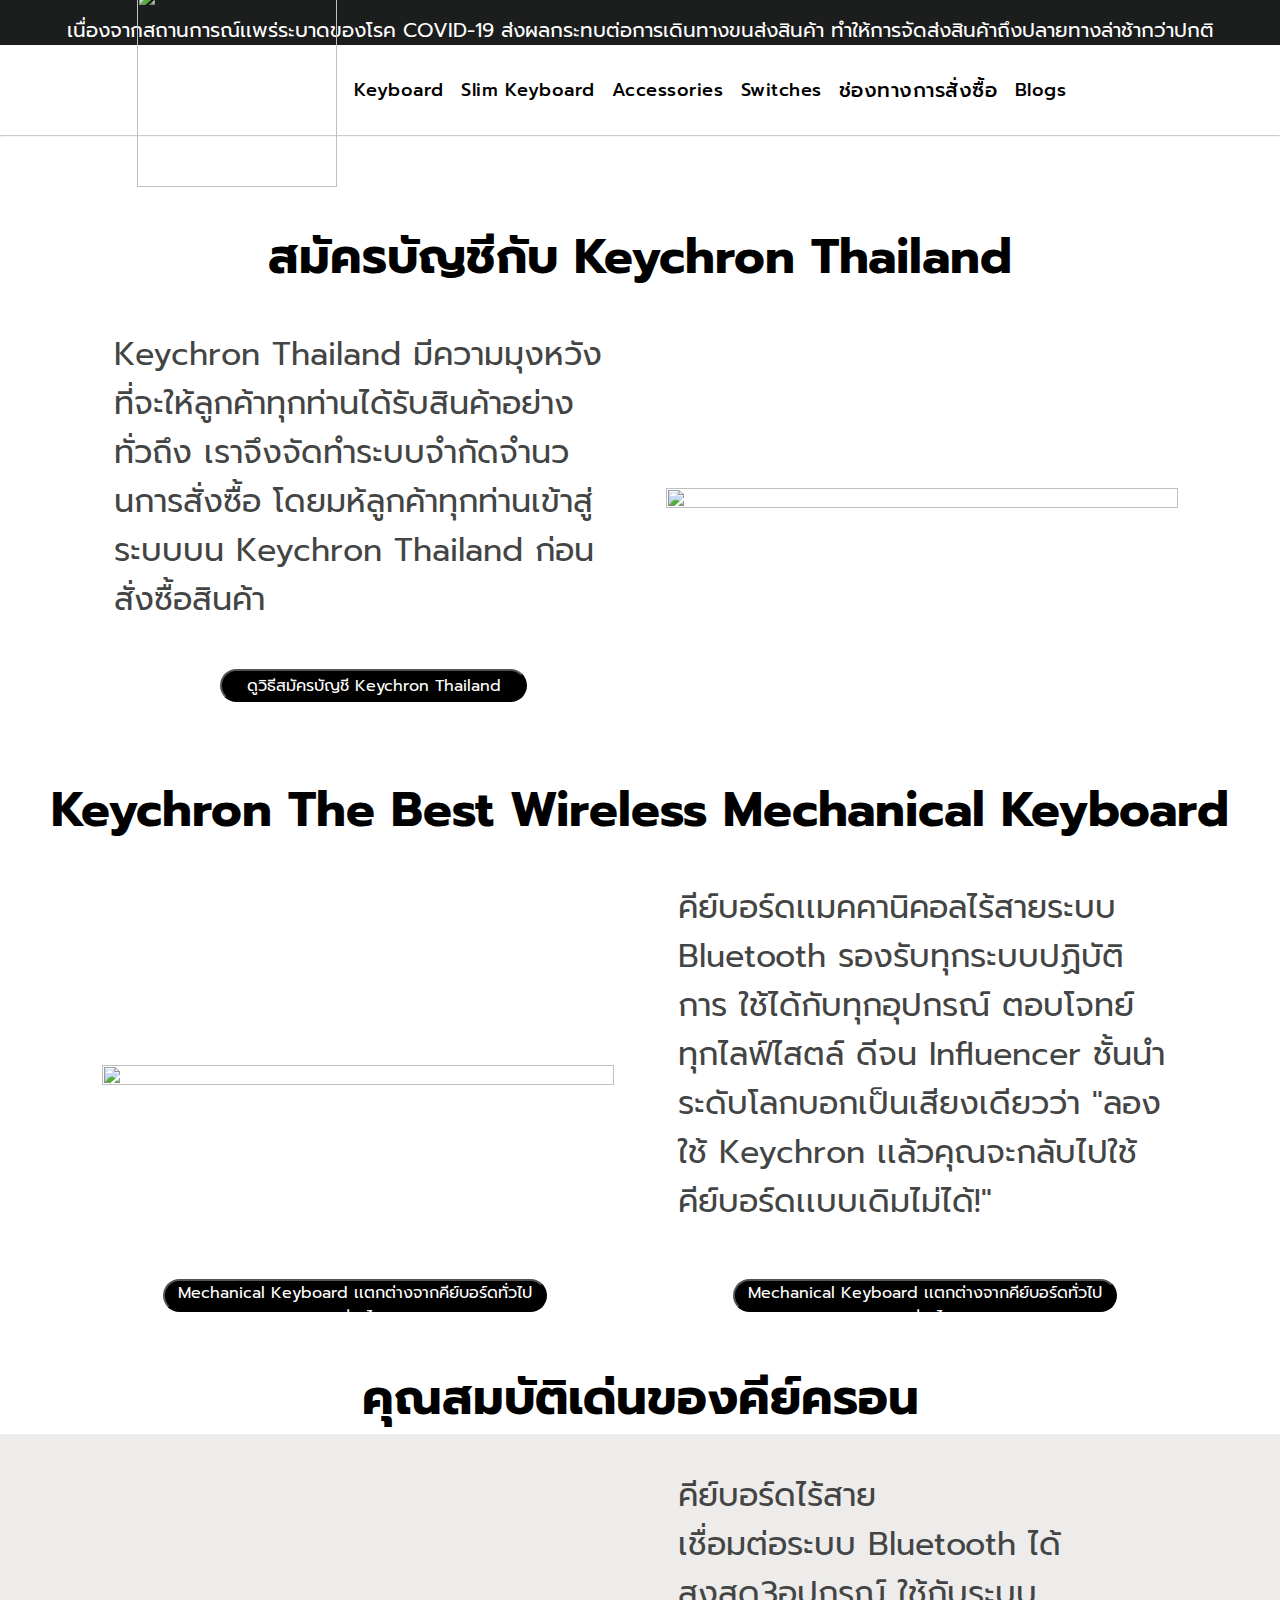
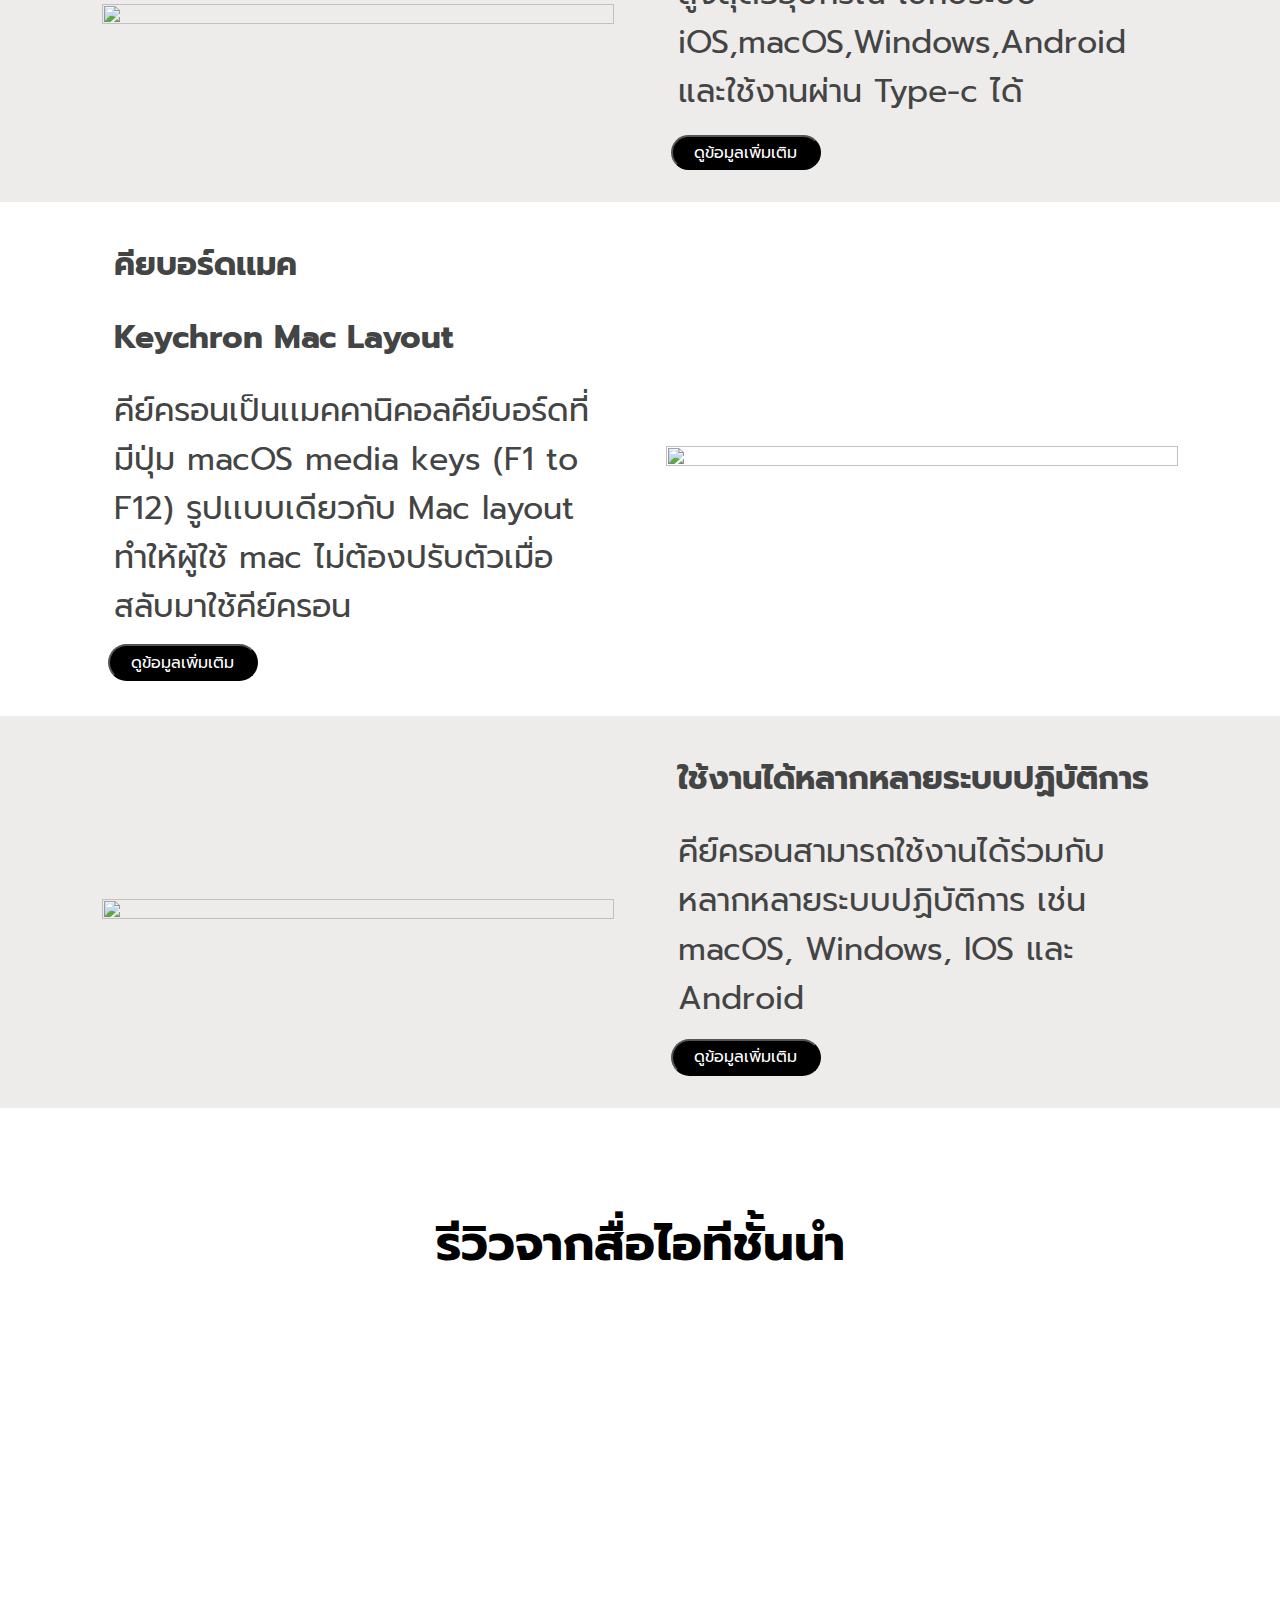
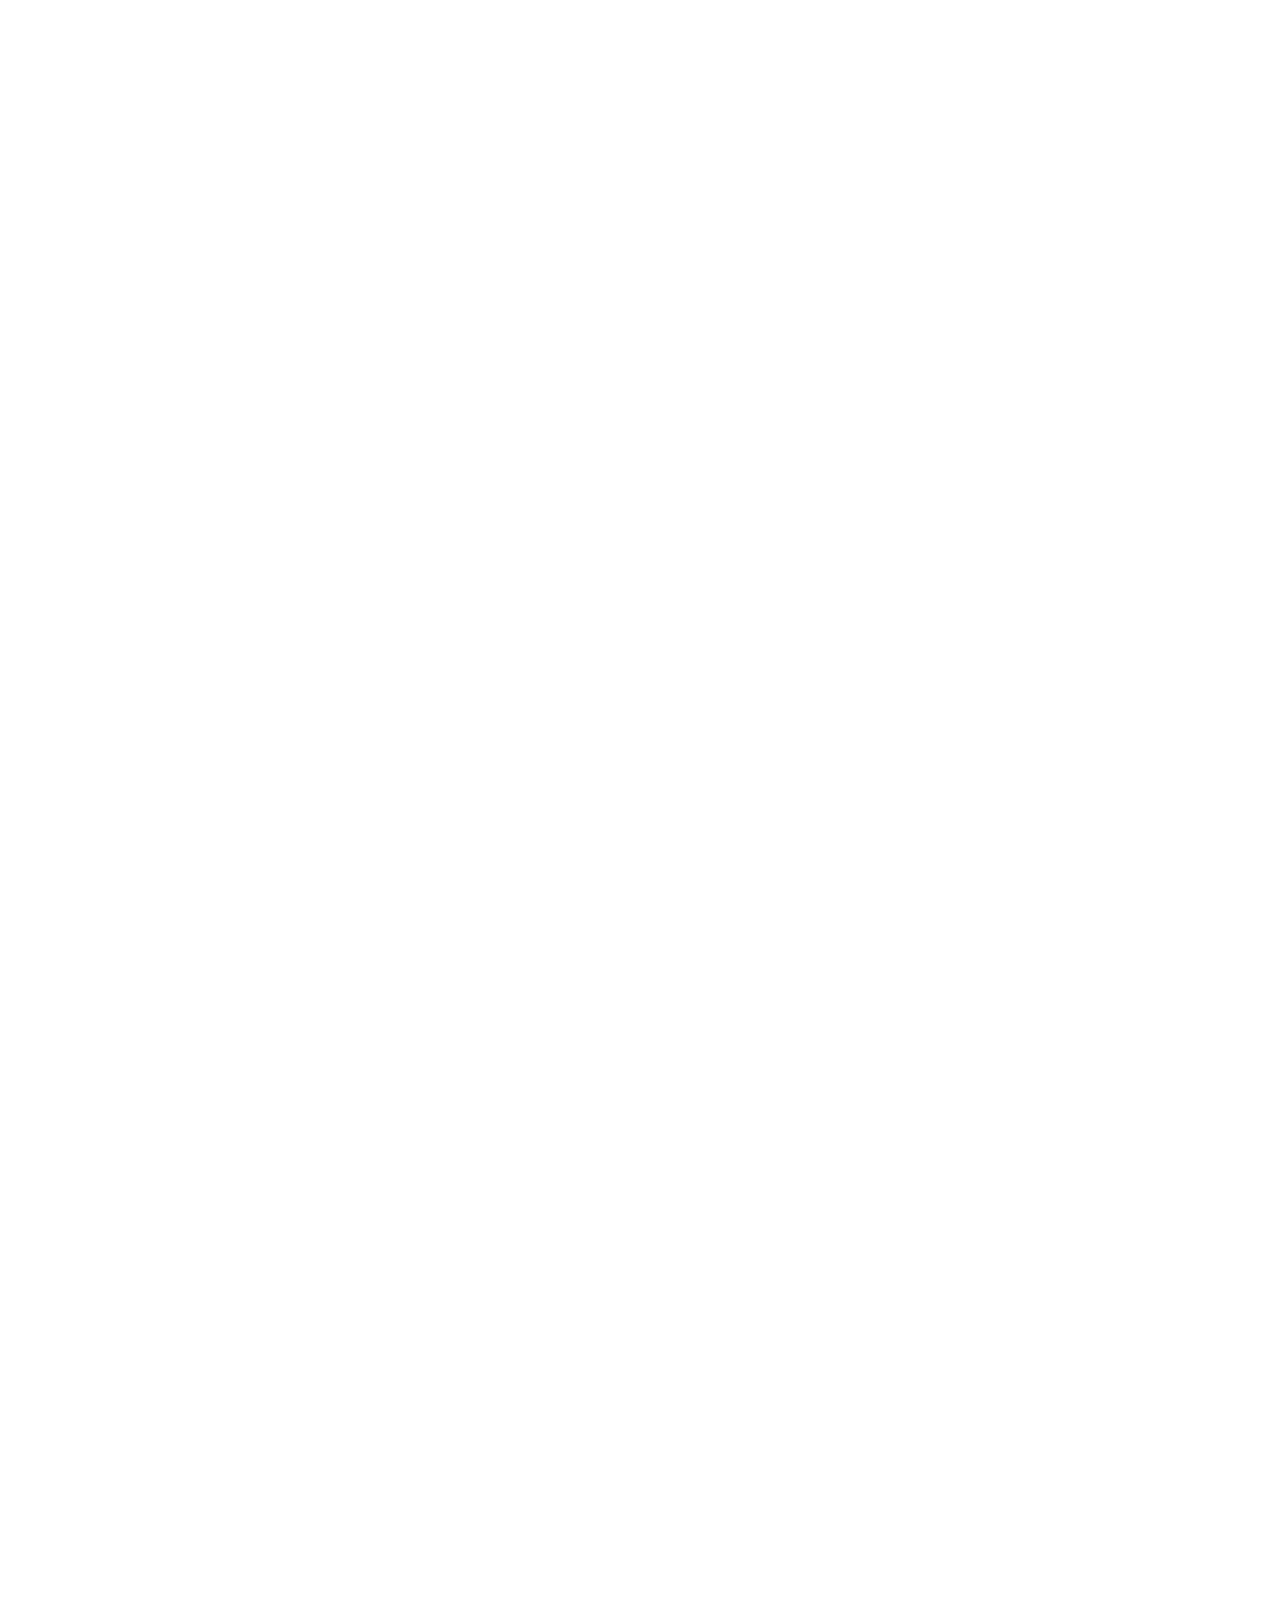
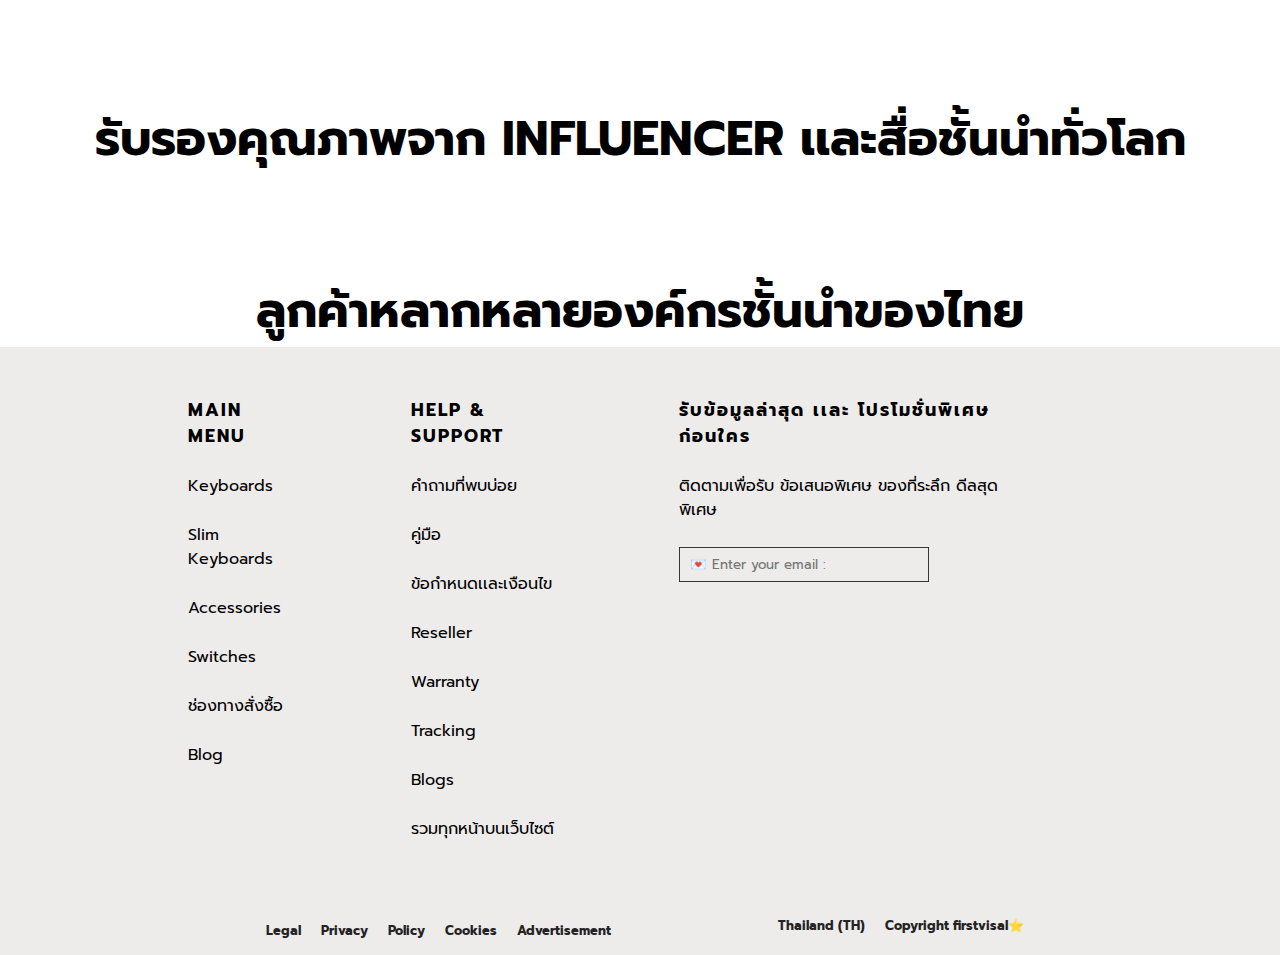
==== index.html @ d71995b8 "Update index.html" ====
<!DOCTYPE html>
<html lang="en">

<head>
    <meta charset="UTF-8">
    <meta http-equiv="X-UA-Compatible" content="IE=edge">
    <meta name="viewport" content="width=device-width, initial-scale=1.0">
    <link rel="stylesheet" href="style.css">
    <script src="https://kit.fontawesome.com/2cb51aab6c.js" crossorigin="anonymous"></script>
    <link rel="preconnect" href="https://fonts.googleapis.com">
    <link rel="preconnect" href="https://fonts.gstatic.com" crossorigin>
    <link href="https://fonts.googleapis.com/css2?family=Prompt&display=swap" rel="stylesheet">
    <script src="https://kit.fontawesome.com/2cb51aab6c.js" crossorigin="anonymous"></script>

    <!-- CSS only -->
    <link href="https://cdn.jsdelivr.net/npm/bootstrap@5.1.3/dist/css/bootstrap.min.css" rel="stylesheet" integrity="sha384-1BmE4kWBq78iYhFldvKuhfTAU6auU8tT94WrHftjDbrCEXSU1oBoqyl2QvZ6jIW3" crossorigin="anonymous">

    <!-- JavaScript Bundle with Popper -->
    <script src="https://cdn.jsdelivr.net/npm/bootstrap@5.1.3/dist/js/bootstrap.bundle.min.js" integrity="sha384-ka7Sk0Gln4gmtz2MlQnikT1wXgYsOg+OMhuP+IlRH9sENBO0LRn5q+8nbTov4+1p" crossorigin="anonymous"></script>
    <title>Keychron Final Project</title>
</head>

<body>
    <div class="covidTxt">
        <p>เนื่องจากสถานการณ์เเพร่ระบาดของโรค COVID-19 ส่งผลกระทบต่อการเดินทางขนส่งสินค้า ทําให้การจัดส่งสินค้าถึงปลายทางล่าช้ากว่าปกติ
        </p>
    </div>

    <div class="nav-container">
        <div class="logo">
            <img src="img/keychronlogo.png" alt="">
        </div>
        <div class="keyboards">
            <button>Keyboard <i class="fas fa-chevron-down"></i></button>
            <ul>
                <li><a href="k2.html">Keychron K2</a></li>
                <li><a href="#">Keychron K4</a></li>
                <li><a href="#">Keychron K2</a></li>
                <li><a href="#">Keychron K4</a></li>
            </ul>
        </div>
        <div class="slimKeyboards">
            <button>Slim Keyboard <i class="fas fa-chevron-down"></i></button>
            <ul>
                <li><a href="#">K1 (TKL/FULLSIZE)</a></li>
                <li><a href="#">K3 Version2 (75%)</a></li>
                <li><a href="#">[NEW]Keychorn K7</a></li>
            </ul>
        </div>
        <div class="accessories">
            <button>Accessories <i class="fas fa-chevron-down"></i></button>
            <ul>
                <li><a href="#">OEM Retro Keycap Set</a></li>
                <li><a href="#">XDA Retro Keycap Set</a></li>
                <li><a href="#">Carrying Case</a></li>
                <li><a href="#">Switch Puller</a></li>
            </ul>
        </div>
        <div class="switch">
            <button>Switches <i class="fas fa-chevron-down"></i></button>
            <ul>
                <li><a href="#">Gatheron Switch Set</a></li>
                <li><a href="#">LPF Optical Switch</a></li>
                <li><a href="#">Keychron K2</a></li>
            </ul>
        </div>
        <button class="buy"><a href="buy.html">ช่องทางการสั่งซื้อ</a></button>
        <div class="blog">
            <button>Blogs <i class="fas fa-chevron-down"></i></button>
            <ul>
                <li><a href="">Promotion & News</a></li>
                <li><a href="">Article</a></li>
                <li><a href="">FAQ</a></li>
            </ul>
        </div>
        <div class="icons">
            <a href="login.html"><i class="far fa-user" href="login.html"></i></a>
            <a href="#"><i class="fas fa-search"></i></a>
            <a href="#"><i class="fas fa-shopping-cart"></i></a>
        </div>
    </div>


    <div class="kan">
        <hr>
    </div>


    <div class="imageSilder-container">
        <figure>
            <img src="img/q11.jpg" alt="">
            <img src="img/newoldd.jpg" alt="">
            <img src="img/revieww.jpg" alt="">
            <img src="img/newolddd.jpg" alt="">
            <img src="img/wirelesss.jpg" alt="">
        </figure>
    </div>
    <div class="content-container">
        <h1 style="text-align: center; margin-top: 50px;" class="regis">สมัครบัญชีกับ Keychron Thailand</h1>
        <div class="firstRow">
            <div class="one">
                <p>Keychron Thailand มีความมุงหวังที่จะให้ลูกค้าทุกท่านได้รับสินค้าอย่างทั่วถึง เราจึงจัดทําระบบจํากัดจํานวนการสั่งซื้อ โดยมห้ลูกค้าทุกท่านเข้าสู่ระบบบน Keychron Thailand ก่อนสั่งซื้อสินค้า
                </p>
                <br><br>
                <button><a href="">ดูวิธีสมัครบัญชี Keychron Thailand</a></button>
            </div>
            <div class="two">
                <img src="img/regis.png" alt="">
            </div>
        </div>
        <h1 style="text-align: center; margin-top: 5%;" class="regis">Keychron The Best Wireless Mechanical Keyboard
        </h1>
        <div class="firstRow">
            <div class="three">
                <img src="img/r1.png" alt="">
                <!-- <button class="buttonX"><a href="">Mechanical Keyboard เเตกต่างจากคีย์บอร์ดทั่วไปอย่างไร</a></button> -->
            </div>
            <button class="buttonX1"><a href="">Mechanical Keyboard เเตกต่างจากคีย์บอร์ดทั่วไปอย่างไร</a></button>
            <div class="four">
                <p>คีย์บอร์ดเเมคคานิคอลไร้สายระบบ Bluetooth รองรับทุกระบบปฏิบัติการ ใช้ได้กับทุกอุปกรณ์ ตอบโจทย์ทุกไลฟ์ไสตล์ ดีจน Influencer ชั้นนําระดับโลกบอกเป็นเสียงเดียวว่า "ลองใช้ Keychron เเล้วคุณจะกลับไปใช้คีย์บอร์ดเเบบเดิมไม่ได้!"
                </p>
                <br><br>
                <!-- <button  class="buttonX"><a href="">รีวิคีย์บอร์ด Keychron: คีย์ครอนละรุ่นต่างกันอย่างไร</a></button> -->
            </div>
            <button class="buttonX2"><a href="">Mechanical Keyboard เเตกต่างจากคีย์บอร์ดทั่วไปอย่างไร</a></button>
        </div>
        <h1 style="text-align: center; margin-top: 50px;" class="regis">คุณสมบัติเด่นของคีย์ครอน</h1>
        <div class="firstRow" id="gray1">
            <div class="three">
                <img src="img/keychronGIF.gif" alt="">
            </div>
            <div class="four">
                <p>คีย์บอร์ดไร้สาย<br>เชื่อมต่อระบบ Bluetooth ได้สูงสุด3อุปกรณ์ ใช้กับระบบ iOS,macOS,Windows,Android และใช้งานผ่าน Type-c ได้
                </p>
                <br><br>
                <button style="bottom:2%;width: 150px;left: 1%;height: 11%;"><a href="">ดูข้อมูลเพิ่มเติม</a></button>
            </div>
        </div>
        <div class="firstRow">
            <div class="one">
                <b>
                    <p>คียบอร์ดเเมค</p>
                </b>
                <b>
                    <p>Keychron Mac Layout</p>
                </b>
                <p>คีย์ครอนเป็นเเมคคานิคอลคีย์บอร์ดที่มีปุ่ม macOS media keys (F1 to F12) รูปเเบบเดียวกับ Mac layout ทําให้ผู้ใช้ mac ไม่ต้องปรับตัวเมื่อสลับมาใช้คีย์ครอน</p>
                <br><br>
                <button style="bottom:2%;width: 150px;left: 1%;height: 8%;"><a href="">ดูข้อมูลเพิ่มเติม</a></button>
            </div>
            <div class="two">
                <img src="img/macLayout.png" alt="">
            </div>
        </div>
        <div class="firstRow" id="gray1">
            <div class="three">
                <img src="img/os.png" alt="">
            </div>
            <div class="four">
                <b>
                    <p>ใช้งานได้หลากหลายระบบปฏิบัติการ</p>
                </b>
                <p>คีย์ครอนสามารถใช้งานได้ร่วมกับหลากหลายระบบปฏิบัติการ เช่น macOS, Windows, IOS และ Android</p>
                <br><br>
                <button style="bottom:2%;width: 150px;left: 1%;height: 11%;"><a href="">ดูข้อมูลเพิ่มเติม</a></button>
            </div>
        </div>
        <h1 style="text-align: center; margin-top: 100px;" class="regis">รีวิวจากสื่อไอทีชั้นนํา</h1>
        <div class="youtube-embeded">
            <iframe width="65%" height="591" src="https://www.youtube.com/embed/ggLjn7B-LcQ" title="YouTube video player" frameborder="0" allow="accelerometer; autoplay; clipboard-write; encrypted-media; gyroscope; picture-in-picture" allowfullscreen></iframe>
            <iframe width="65%" height="591" src="https://www.youtube.com/embed/UoWn5YI0dqk" title="YouTube video player" frameborder="0" allow="accelerometer; autoplay; clipboard-write; encrypted-media; gyroscope; picture-in-picture" allowfullscreen></iframe>
            <iframe width="65%" height="591" src="https://www.youtube.com/embed/U_ftRVLFnSs" title="YouTube video player" frameborder="0" allow="accelerometer; autoplay; clipboard-write; encrypted-media; gyroscope; picture-in-picture" allowfullscreen></iframe>
        </div>
        <h1 style="text-align: center; margin-top: 100px;" class="regis">รับรองคุณภาพจาก INFLUENCER เเละสื่อชั้นนําทั่วโลก
        </h1>
        <div class="influencer">
            <img src="img/influencer.png" alt="">
        </div>
        <h1 style="text-align: center; margin-top: 100px;" class="regis">ลูกค้าหลากหลายองค์กรชั้นนําของไทย</h1>
        <div class="influencer">
            <img src="img/org.png" alt="">
        </div>
    </div>

    <footer id="footer">
        <div class="footer-content">
            <!-- <img src="/img/logo.png" alt="" class="logo"> -->
            <ul class="footer-menu">
                <p class="txt-footer">MAIN MENU</p>
                <li class="footer-menu-item">Keyboards</li>
                <li class="footer-menu-item">Slim Keyboards</li>
                <li class="footer-menu-item">Accessories</li>
                <li class="footer-menu-item">Switches</li>
                <li class="footer-menu-item">ช่องทางสั่งซื้อ</li>
                <li class="footer-menu-item">Blog</li>
            </ul>
            <ul class="footer-menu">
                <p class="txt-footer">HELP & SUPPORT</p>
                <li class="footer-menu-item">คําถามที่พบบ่อย</li>
                <li class="footer-menu-item">คู่มือ</li>
                <li class="footer-menu-item">ข้อกําหนดเเละเงือนไข</li>
                <li class="footer-menu-item">Reseller</li>
                <li class="footer-menu-item">Warranty</li>
                <li class="footer-menu-item">Tracking</li>
                <li class="footer-menu-item">Blogs</li>
                <li class="footer-menu-item">รวมทุกหน้าบนเว็บไซต์</li>
            </ul>
            <ul class="footer-menu">
                <p class="txt-footer">รับข้อมูลล่าสุด เเละ โปรโมชั่นพิเศษก่อนใคร</p>
                <li class="footer-menu-item">ติดตามเพื่อรับ ข้อเสนอพิเศษ ของที่ระลึก ดีลสุดพิเศษ</li>
                <input type="email" placeholder="💌 Enter your email : " class="input-email">
            </ul>

            <div class="socials">
                <i class="fab fa-instagram"></i>
                <i class="fab fa-twitter"></i>
                <i class="fab fa-facebook"></i>
            </div>
        </div>

        <div class="footer-info">
            <ul class="footer-info-items">
                <li class="footer-info-item">Legal</li>
                <li class="footer-info-item">Privacy</li>
                <li class="footer-info-item">Policy</li>
                <li class="footer-info-item">Cookies</li>
                <li class="footer-info-item">Advertisement</li>

            </ul>
            <div class="rights">
                <div class="country">
                    <li>Thailand (TH)</li>
                    <li>Copyright firstvisal⭐</li>
                </div>
            </div>
    </footer>
</body>

</html>
---- style.css ----
* {
    box-sizing: border-box;
    margin: 0;
    padding: 0;
    font-family: 'Prompt', sans-serif;
}

html:focus-within {
    scroll-behavior: smooth;
}

body {
    position: relative;
}


/* top */

.covidTxt {
    height: 5vh;
    display: flex;
    justify-content: center;
    align-items: center;
    background-color: rgb(28, 29, 29);
}

.covidTxt p {
    color: #fff;
    font-size: 20px;
    margin-top: 15px;
}


/* top end here */


/* nav start here */

.nav-container {
    z-index: 1;
    position: relative;
    background-color: #fff;
    width: 80%;
    height: 10vh;
    display: flex;
    justify-content: space-around;
    align-items: center;
    margin: auto;
}

.keyboards ul,
.slimKeyboards ul,
.accessories ul,
.switch ul,
.blog ul {
    position: absolute;
    background-color: #fff;
    margin-top: 20px;
    padding: 0;
    width: 200px;
    height: 200px;
    z-index: 2;
    display: flex;
    justify-content: space-around;
    align-items: center;
    flex-direction: column;
    list-style: none;
    opacity: 0;
    pointer-events: none;
    transform: translateY(-20px);
    transition: all 0.5s ease;
}

.keyboards li,
.slimKeyboards li,
.accessories li,
.switch li,
.blog li {
    background-color: #fff;
    width: 100%;
    height: 100%;
    display: flex;
    justify-content: center;
    align-items: center;
}

.keyboards li:hover,
.slimKeyboards li:hover,
.accessories li:hover,
.switch li:hover,
.blog li:hover {
    background-color: rgb(228, 228, 228);
    opacity: 1;
    pointer-events: all;
}

.keyboards a,
.slimKeyboards a,
.accessories a,
.switch a,
.blog a {
    color: black;
    text-decoration: none;
    z-index: 100;
}

.keyboards,
.slimKeyboards,
.accessories,
.switch,
.blog {
    position: relative;
}

.nav-container button {
    background: none;
    border: none;
    color: #000;
    text-decoration: none;
    font-size: 18px;
    cursor: pointer;
    font-weight: 500;
    letter-spacing: 0.5px;
}

.nav-container button:hover {
    color: rgb(100, 99, 99);
    border-bottom: 0.05px solid rgb(90, 90, 90);
    transform: scale(1.1);
}

.keyboards button:focus+ul,
.slimKeyboards button:hover+ul,
.accessories button:hover+ul,
.switch button:hover+ul,
.blog button:hover+ul {
    opacity: 1;
    pointer-events: all;
    transform: translateY(0px);
}

.icons a {
    padding: 10px;
    font-size: 25px;
    cursor: pointer;
    color: rgb(28, 29, 29);
}

.icons i:hover {
    transform: scale(1.25);
    color: rgb(54, 54, 54);
}

.icons a:hover {
    transform: scale(1.25);
    color: rgb(54, 54, 54);
}

.logo img {
    width: 200px;
    height: 200px;
}

.logo img:hover {
    transform: scale(1.1);
}

.buy a {
    text-decoration: none;
    font-size: 20px;
    color: #000;
    z-index: 1000;
}

.buy a:hover {
    color: rgb(100, 99, 99);
}


/* nav end here */

.kan {
    width: 100%;
    height: 35.5px;
    position: relative;
}

.kan hr {
    opacity: 0.5;
}


/* image silder start here */

.imageSilder-container {
    position: relative;
    margin: 0;
    padding: 0;
    width: 100%;
    height: 100%;
    background-color: red;
    cursor: pointer;
    overflow: hidden;
}

.imageSilder-container figure {
    position: relative;
    width: 500%;
    margin: 0;
    left: 0;
    animation: 15s ease slider infinite;
}

@keyframes slider {
    0% {
        left: 0;
    }
    10% {
        left: 0;
    }
    30% {
        left: -100%;
    }
    35% {
        left: -100%;
    }
    50% {
        left: -200%;
    }
    55% {
        left: -200%;
    }
    70% {
        left: -300%;
    }
    75% {
        left: -300%;
    }
    90% {
        left: -400%;
    }
    95% {
        left: -400%;
    }
}

.imageSilder-container figure img {
    width: 20%;
    height: 100;
    float: left;
}


/* image silder end here */


/* content start here */

.content-container {
    position: relative;
    width: 100%;
    /* height: 200vh; */
}

.firstRow {
    width: 100%;
    height: 25%;
    position: relative;
    top: 2.5%;
    display: flex;
    justify-content: center;
    align-items: center;
    /* border: 2px solid red; */
}

.one,
.two,
.three,
.four {
    width: 40%;
    height: 90%;
    position: relative;
    margin: 2%;
    padding: 0;
    /* border: 2px solid black; */
}



.one p,
.four p {
    font-size: 2em;
    padding: 12px;
    color: rgb(67, 68, 68)
}

.one button,
.four button {
    width: 60%;
    height: 9%;
    border-radius: 30px;
    font-size: 100%;
    position: absolute;
    left: 23%;
    bottom: -5%;
    background-color: #000;
    cursor: pointer;
    opacity: 1;
}

.three button {
    width: 60%;
    height: 12%;
    border-radius: 30px;
    font-size: 100%;
    position: absolute;
    left: 23%;
    bottom: -5%;
    background-color: #000;
    cursor: pointer;
    opacity: 1;
}

.buttonX1 {
    width: 30%;
    height: 7%;
    border-radius: 30px;
    font-size: 100%;
    position: absolute;
    left: 12.75%;
    bottom: 0;
    background-color: #000;
    cursor: pointer;
    opacity: 1;
}

.buttonX2 {
    width: 30%;
    height: 7%;
    border-radius: 30px;
    font-size: 100%;
    position: absolute;
    left: 57.25%;
    bottom: 0;
    background-color: #000;
    cursor: pointer;
    opacity: 1;
}

.buttonX1 a, .buttonX2 a {
    color: #fff;
    text-decoration: none;
}
.buttonX1 a:hover, .buttonX2 a:hover {
    color: #fff;
}
.one a,
.four a,
.three a {
    color: #fff;
    text-decoration: none;
}

.one a:hover,
.four a:hover,
.three a:hover {
    color: #fff;
    text-decoration: none;
}

.regis {
    font-size: 3em;
}

.two img {
    width: 100%;
    height: 100%;
}

.three img {
    width: 100%;
    height: 100%;
    /* border: 2px solid black */
}

#gray1 {
    background-color: rgb(238, 235, 235);
    margin: 0;
}

.youtube-embeded {
    width: 100%;
    /* height: 300vh; */
    /* background-color: red; */
    display: flex;
    align-items: center;
    flex-direction: column;
}

.youtube-embeded iframe {
    margin: 25px;
}

.influencer {
    display: flex;
    justify-content: center;
}


/* content end here */




#footer {
    background-color: rgb(238, 235, 235);
    color: #000;
    position: relative;
}

#footer .footer-content {
    display: flex;
    width: 80%;
    margin: auto;
    padding: 50px 0;
    justify-content: space-between;
}

#footer .footer-content .footer-menu {
    margin: 0 60px;
    list-style: none;
    justify-content: center;
}

#footer .footer-content .footer-menu .footer-menu-item {
    margin: 25px 0;
    cursor: pointer;
    transition: all 300ms ease;
}

#footer .footer-content .footer-menu .footer-menu-item:hover {
    color: rgb(71, 71, 71);
}

#footer .footer-content .footer-menu .txt-footer {
    font-weight: bold;
    text-transform: uppercase;
    color: #000;
    font-size: 1.1em;
    letter-spacing: 2px;
}

.input-email {
    width: 250px;
    height: 35px;
    border: 0.5px solid rgb(54, 54, 54);
    background-color: rgb(238, 235, 235);
    padding: 10px;
}


/* footer-social */

.socials {
    display: flex;
    /* width: 300px; */
}

.socials i {
    margin: 0 15px;
    font-size: 1.55em;
    cursor: pointer;
    transition: all 300ms ease;
}

.socials i:hover {
    color: rgb(71, 71, 71);
    transform: scale(1.05);
}


/* footer-info*/

.footer-info {
    display: flex;
    justify-content: space-between;
    align-items: flex-end;
    width: 60%;
    margin: auto;
    font-weight: bold;
    color: rgb(36, 35, 35);
    font-size: 0.8em;
}

.footer-info .footer-info-items {
    display: flex;
    list-style: none;
    margin-bottom: 15px;
}

.footer-info .footer-info-items .footer-info-item {
    margin: 0 10px;
    cursor: pointer;
    transition: all 300ms ease;
}

.footer-info .footer-info-items .footer-info-item:hover {
    color: rgb(102, 101, 101);
}


/* .footer-info .rights{
    
} */

.footer-info .rights .country {
    display: flex;
    justify-content: flex-end;
    margin-bottom: 10px;
    align-items: center;
    margin-bottom: 20px;
}

.footer-info .rights .country li {
    list-style: none;
    margin-left: 20px;
}

.footer-info .rights .country li:hover {
    cursor: pointer;
}

.footer-info .rights .country .thailand-flag {
    height: 20px;
    width: auto;
    display: inline-block;
    margin-left: 10px;
}


/* footer end here */
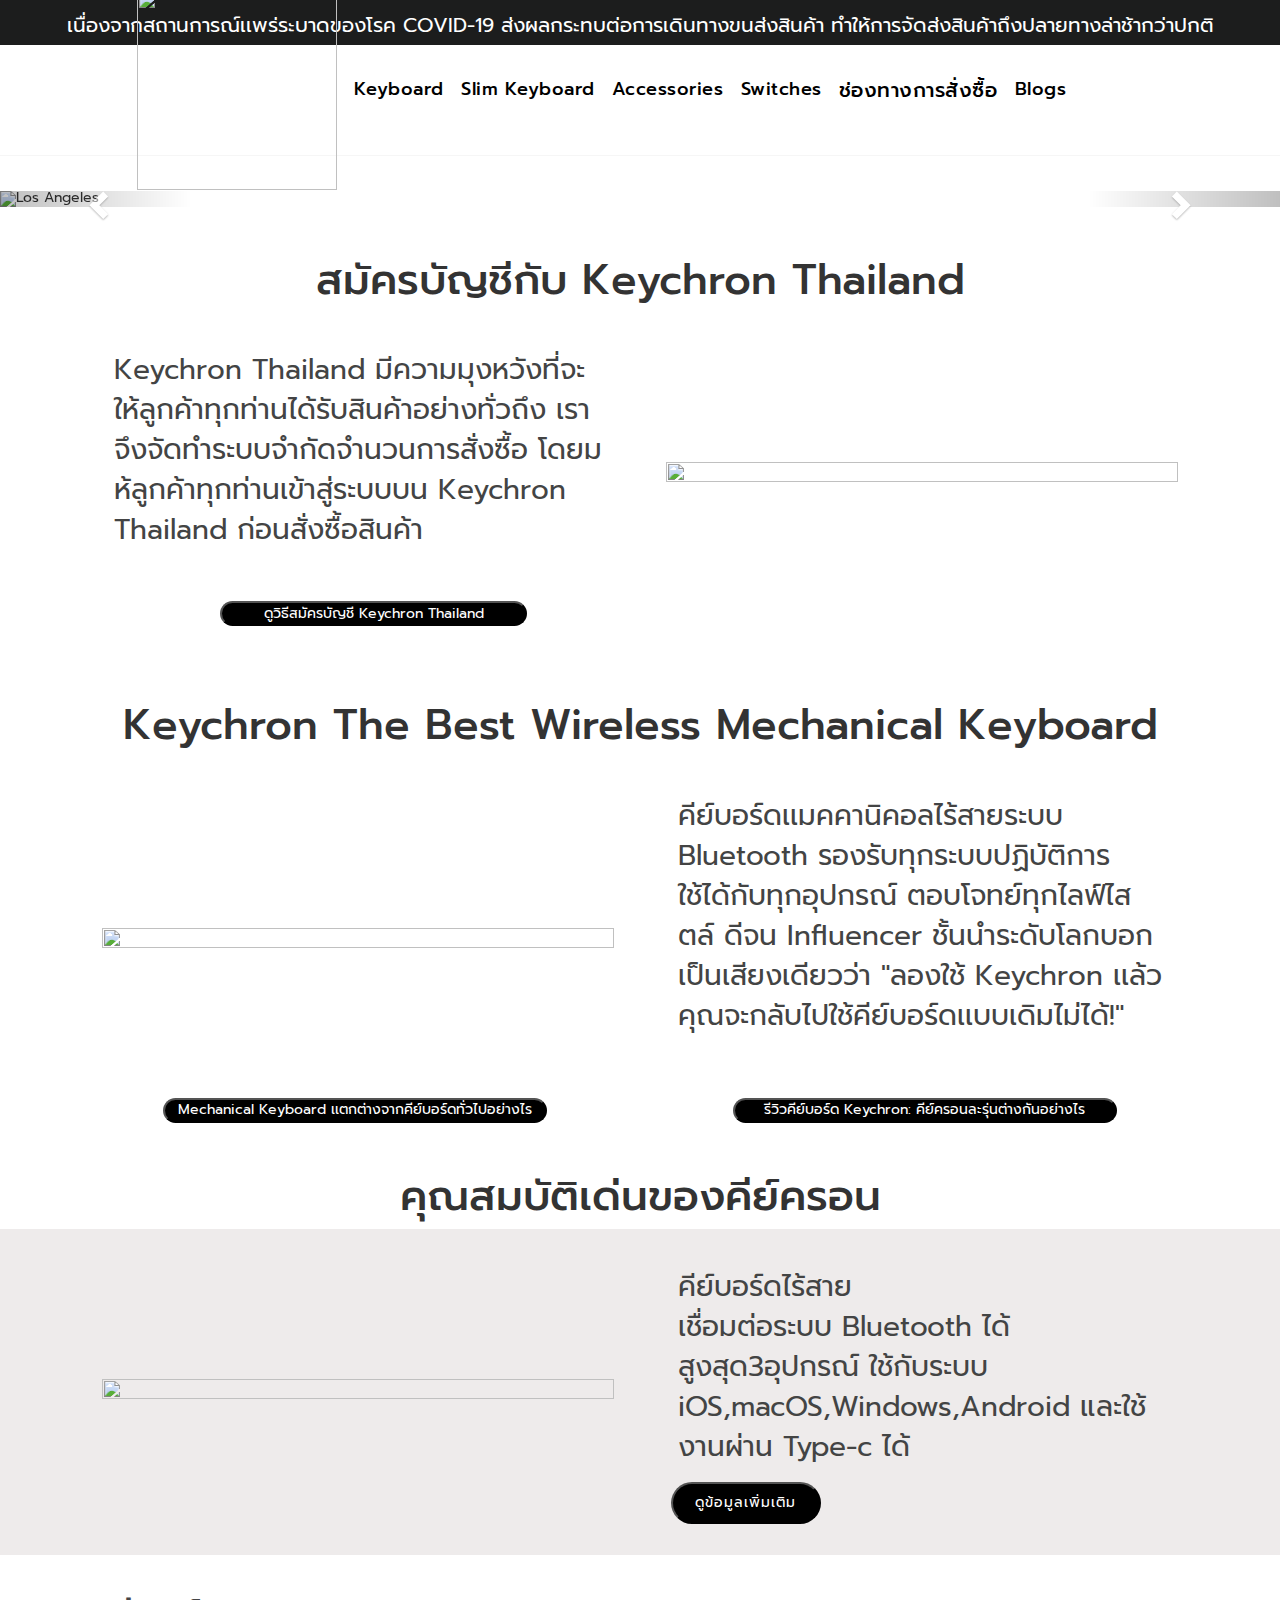
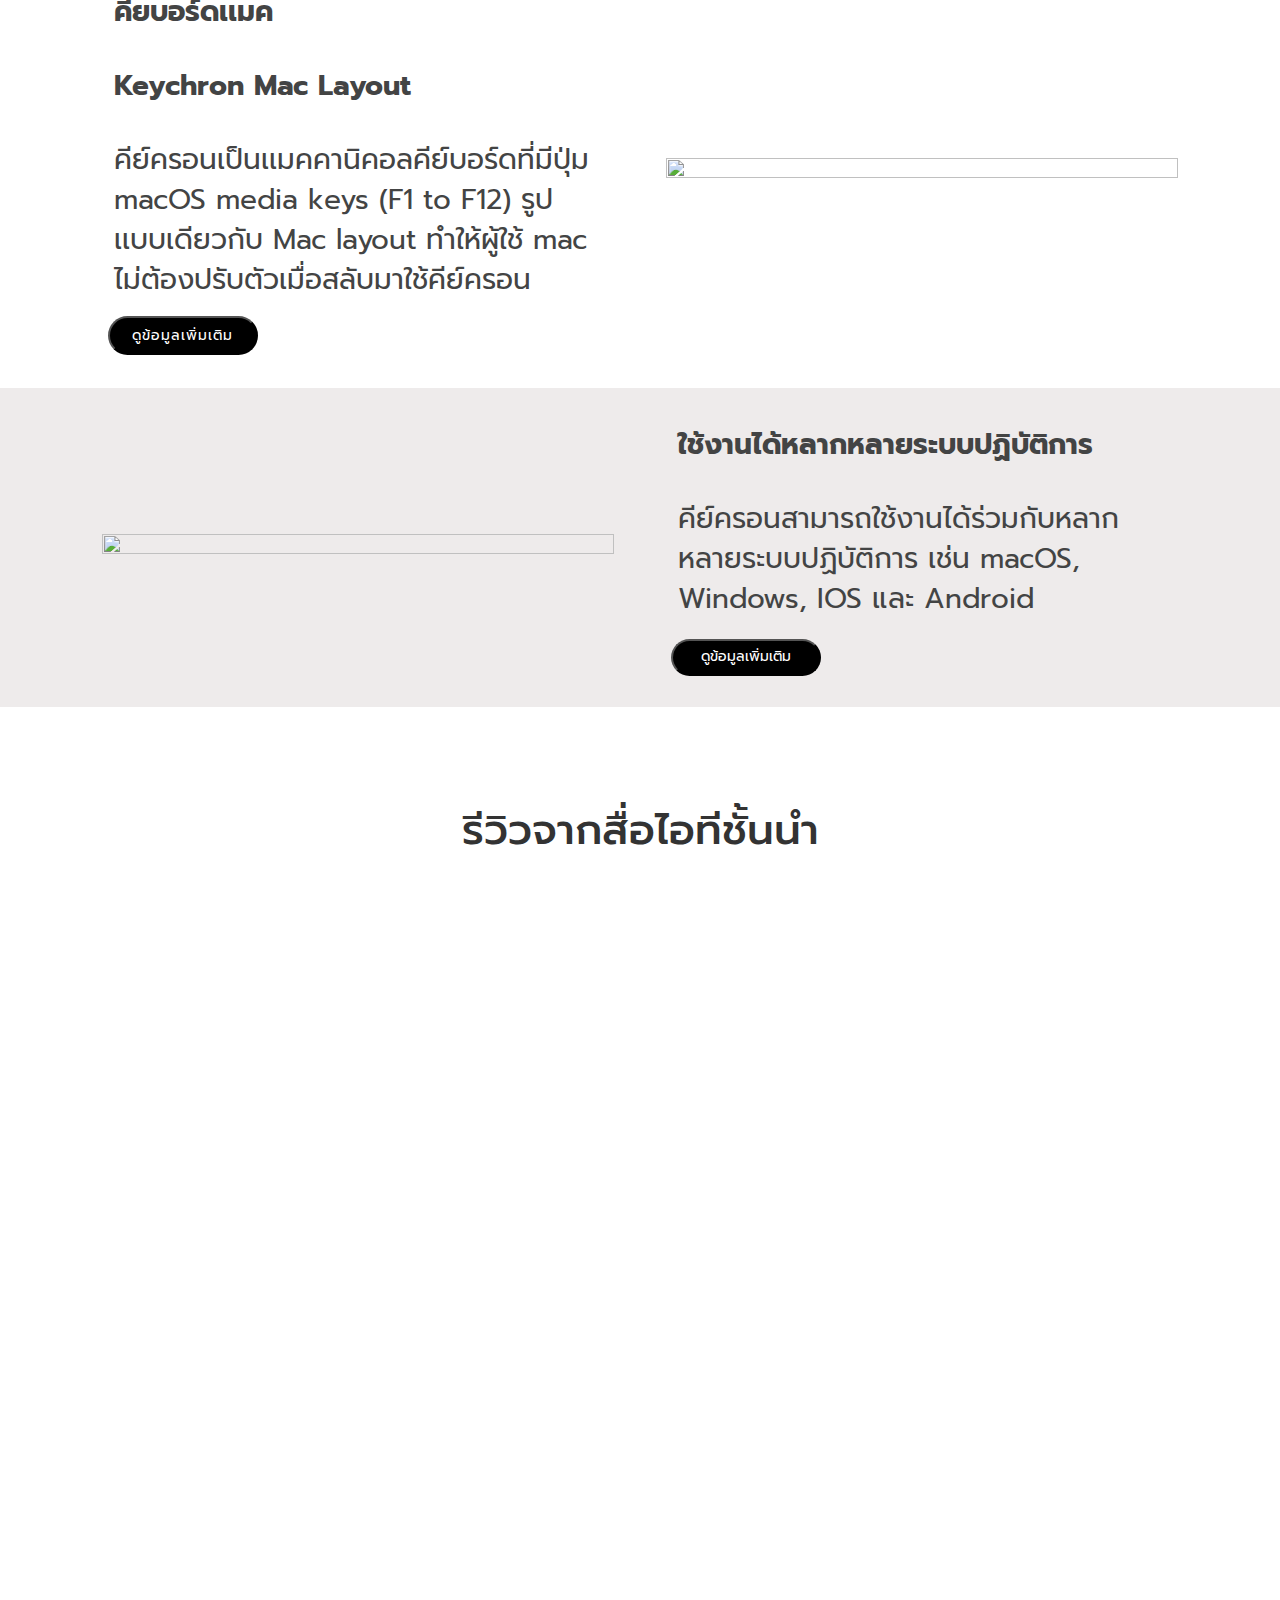
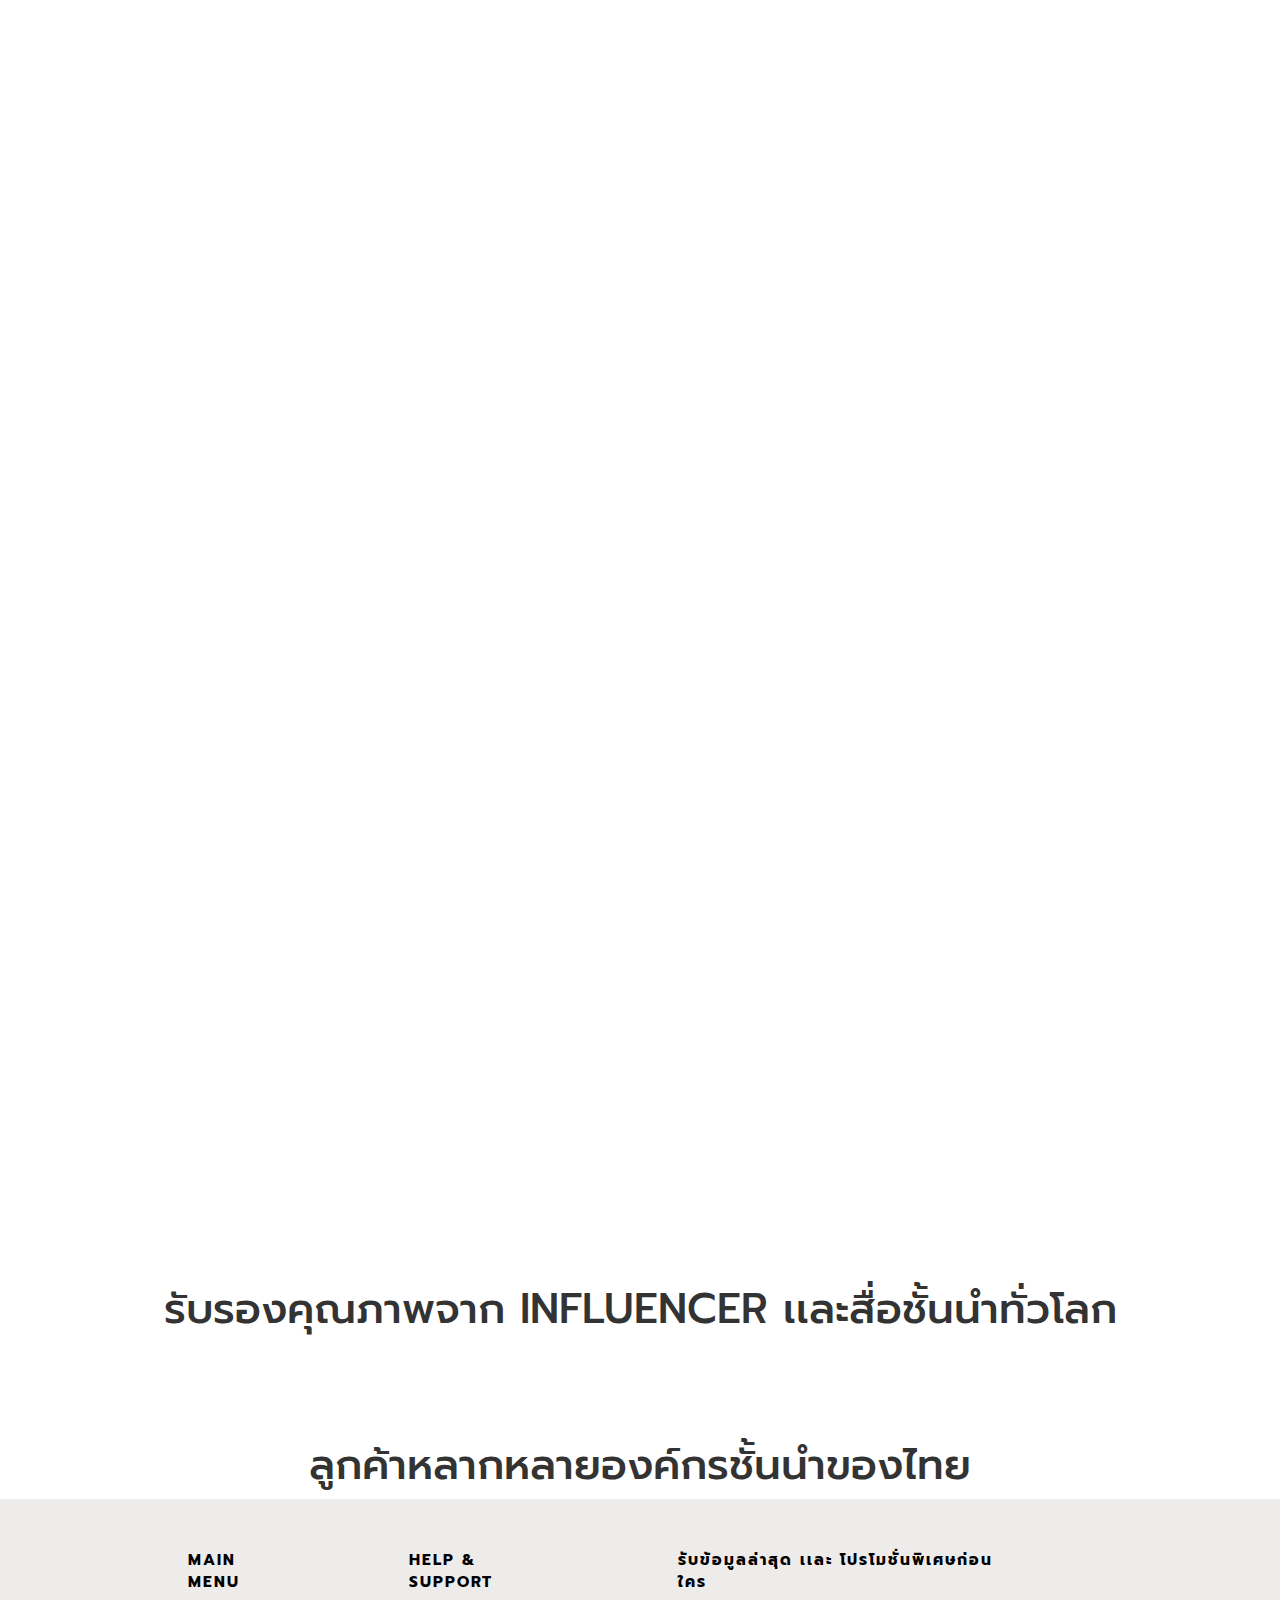
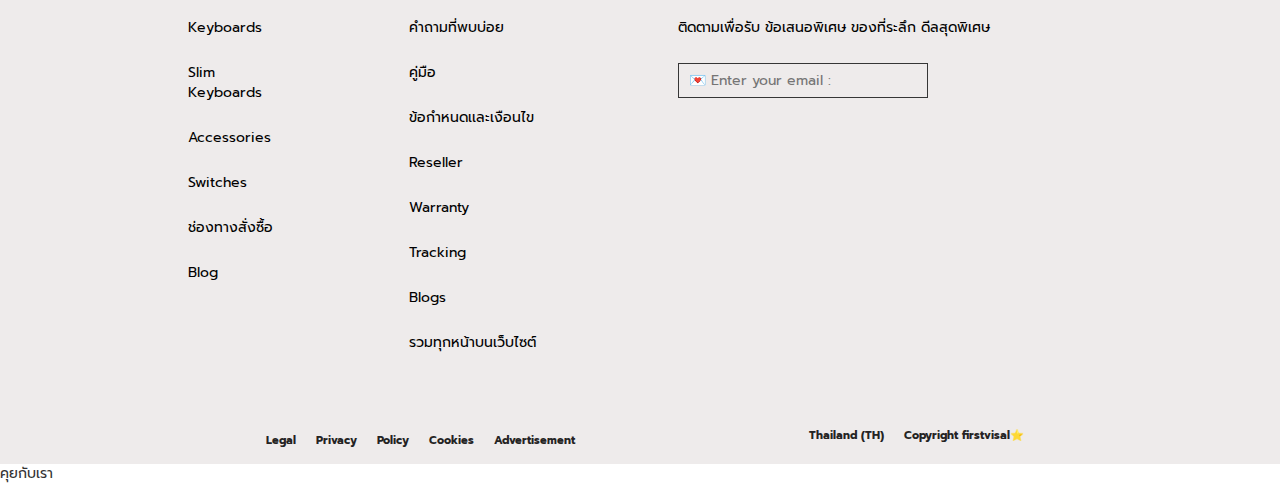
==== commit 6caf8c96: "Update index.html" ====
--- a/index.html
+++ b/index.html
@@ -2,7 +2,7 @@
 <html lang="en">
 
 <head>
-    <meta charset="UTF-8">
+     <meta charset="UTF-8">
     <meta http-equiv="X-UA-Compatible" content="IE=edge">
     <meta name="viewport" content="width=device-width, initial-scale=1.0">
     <link rel="stylesheet" href="style.css">
@@ -12,11 +12,9 @@
     <link href="https://fonts.googleapis.com/css2?family=Prompt&display=swap" rel="stylesheet">
     <script src="https://kit.fontawesome.com/2cb51aab6c.js" crossorigin="anonymous"></script>
 
-    <!-- CSS only -->
-    <link href="https://cdn.jsdelivr.net/npm/bootstrap@5.1.3/dist/css/bootstrap.min.css" rel="stylesheet" integrity="sha384-1BmE4kWBq78iYhFldvKuhfTAU6auU8tT94WrHftjDbrCEXSU1oBoqyl2QvZ6jIW3" crossorigin="anonymous">
-
-    <!-- JavaScript Bundle with Popper -->
-    <script src="https://cdn.jsdelivr.net/npm/bootstrap@5.1.3/dist/js/bootstrap.bundle.min.js" integrity="sha384-ka7Sk0Gln4gmtz2MlQnikT1wXgYsOg+OMhuP+IlRH9sENBO0LRn5q+8nbTov4+1p" crossorigin="anonymous"></script>
+    <link rel="stylesheet" href="https://maxcdn.bootstrapcdn.com/bootstrap/3.4.1/css/bootstrap.min.css">
+    <script src="https://ajax.googleapis.com/ajax/libs/jquery/3.5.1/jquery.min.js"></script>
+    <script src="https://maxcdn.bootstrapcdn.com/bootstrap/3.4.1/js/bootstrap.min.js"></script>
     <title>Keychron Final Project</title>
 </head>
 
@@ -25,7 +23,6 @@
         <p>เนื่องจากสถานการณ์เเพร่ระบาดของโรค COVID-19 ส่งผลกระทบต่อการเดินทางขนส่งสินค้า ทําให้การจัดส่งสินค้าถึงปลายทางล่าช้ากว่าปกติ
         </p>
     </div>
-
     <div class="nav-container">
         <div class="logo">
             <img src="img/keychronlogo.png" alt="">
@@ -64,7 +61,7 @@
                 <li><a href="#">Keychron K2</a></li>
             </ul>
         </div>
-        <button class="buy"><a href="buy.html">ช่องทางการสั่งซื้อ</a></button>
+        <button class="buy"><a href="buy.html" style="text-decoration: none;">ช่องทางการสั่งซื้อ</a></button>
         <div class="blog">
             <button>Blogs <i class="fas fa-chevron-down"></i></button>
             <ul>
@@ -86,15 +83,51 @@
     </div>
 
 
-    <div class="imageSilder-container">
-        <figure>
-            <img src="img/q11.jpg" alt="">
-            <img src="img/newoldd.jpg" alt="">
-            <img src="img/revieww.jpg" alt="">
-            <img src="img/newolddd.jpg" alt="">
-            <img src="img/wirelesss.jpg" alt="">
-        </figure>
-    </div>
+    <!-- image slider carousel bootstrap -->
+    <div id="myCarousel" class="carousel slide" data-ride="carousel">
+        <!-- Indicators -->
+        <ol class="carousel-indicators">
+            <li data-target="#myCarousel" data-slide-to="0" class="active"></li>
+            <li data-target="#myCarousel" data-slide-to="1"></li>
+            <li data-target="#myCarousel" data-slide-to="2"></li>
+            <li data-target="#myCarousel" data-slide-to="3"></li>
+            <li data-target="#myCarousel" data-slide-to="4"></li>
+        </ol>
+
+        <!-- Wrapper for slides -->
+        <div class="carousel-inner">
+            <div class="item active">
+                <img src="img/q11.jpg" alt="Los Angeles" style="width:100%;">
+            </div>
+
+            <div class="item">
+                <img src="img/newoldd.jpg" alt="Chicago" style="width:100%;">
+            </div>
+
+            <div class="item">
+                <img src="img/revieww.jpg" alt="New york" style="width:100%;">
+            </div>
+
+            <div class="item">
+                <img src="img/newolddd.jpg" alt="Chicagoo" style="width:100%;">
+            </div>
+
+            <div class="item">
+                <img src="img/wirelesss.jpg" alt="New york" style="width:100%;">
+            </div>
+        </div>
+
+        <!-- Left and right controls -->
+        <a class="left carousel-control" href="#myCarousel" data-slide="prev">
+            <span class="glyphicon glyphicon-chevron-left"></span>
+            <span class="sr-only">Previous</span>
+        </a>
+        <a class="right carousel-control" href="#myCarousel" data-slide="next">
+            <span class="glyphicon glyphicon-chevron-right"></span>
+            <span class="sr-only">Next</span>
+        </a>
+    </div>
+    
     <div class="content-container">
         <h1 style="text-align: center; margin-top: 50px;" class="regis">สมัครบัญชีกับ Keychron Thailand</h1>
         <div class="firstRow">
@@ -122,7 +155,7 @@
                 <br><br>
                 <!-- <button  class="buttonX"><a href="">รีวิคีย์บอร์ด Keychron: คีย์ครอนละรุ่นต่างกันอย่างไร</a></button> -->
             </div>
-            <button class="buttonX2"><a href="">Mechanical Keyboard เเตกต่างจากคีย์บอร์ดทั่วไปอย่างไร</a></button>
+            <button class="buttonX2"><a href="">รีวิวคีย์บอร์ด Keychron: คีย์ครอนละรุ่นต่างกันอย่างไร</a></button>
         </div>
         <h1 style="text-align: center; margin-top: 50px;" class="regis">คุณสมบัติเด่นของคีย์ครอน</h1>
         <div class="firstRow" id="gray1">
@@ -133,7 +166,7 @@
                 <p>คีย์บอร์ดไร้สาย<br>เชื่อมต่อระบบ Bluetooth ได้สูงสุด3อุปกรณ์ ใช้กับระบบ iOS,macOS,Windows,Android และใช้งานผ่าน Type-c ได้
                 </p>
                 <br><br>
-                <button style="bottom:2%;width: 150px;left: 1%;height: 11%;"><a href="">ดูข้อมูลเพิ่มเติม</a></button>
+                <button style="bottom:2%;width: 150px;left: 1%;height: 15%; letter-spacing: 1px;"><a href="">ดูข้อมูลเพิ่มเติม</a></button>
             </div>
         </div>
         <div class="firstRow">
@@ -146,7 +179,7 @@
                 </b>
                 <p>คีย์ครอนเป็นเเมคคานิคอลคีย์บอร์ดที่มีปุ่ม macOS media keys (F1 to F12) รูปเเบบเดียวกับ Mac layout ทําให้ผู้ใช้ mac ไม่ต้องปรับตัวเมื่อสลับมาใช้คีย์ครอน</p>
                 <br><br>
-                <button style="bottom:2%;width: 150px;left: 1%;height: 8%;"><a href="">ดูข้อมูลเพิ่มเติม</a></button>
+                <button style="bottom:2%;width: 150px;left: 1%;height: 10%; letter-spacing: 1px;"><a href="">ดูข้อมูลเพิ่มเติม</a></button>
             </div>
             <div class="two">
                 <img src="img/macLayout.png" alt="">
@@ -162,7 +195,7 @@
                 </b>
                 <p>คีย์ครอนสามารถใช้งานได้ร่วมกับหลากหลายระบบปฏิบัติการ เช่น macOS, Windows, IOS และ Android</p>
                 <br><br>
-                <button style="bottom:2%;width: 150px;left: 1%;height: 11%;"><a href="">ดูข้อมูลเพิ่มเติม</a></button>
+                <button style="bottom:2%;width: 150px;left: 1%;height: 14%;"><a href="">ดูข้อมูลเพิ่มเติม</a></button>
             </div>
         </div>
         <h1 style="text-align: center; margin-top: 100px;" class="regis">รีวิวจากสื่อไอทีชั้นนํา</h1>
@@ -234,6 +267,17 @@
                 </div>
             </div>
     </footer>
+
+    <div class="contactContainer">
+        <div class="insideContainer">
+            <div class="wrapp">
+                <p class="chatWithUs">คุยกับเรา</p>
+            </div>
+            <div class="wrappp">
+                <a href="https://www.facebook.com/first.fiesta99/"><i class="fab fa-facebook-messenger"></i></a>
+            </div>
+        </div>
+    </div>
 </body>
 
 </html>
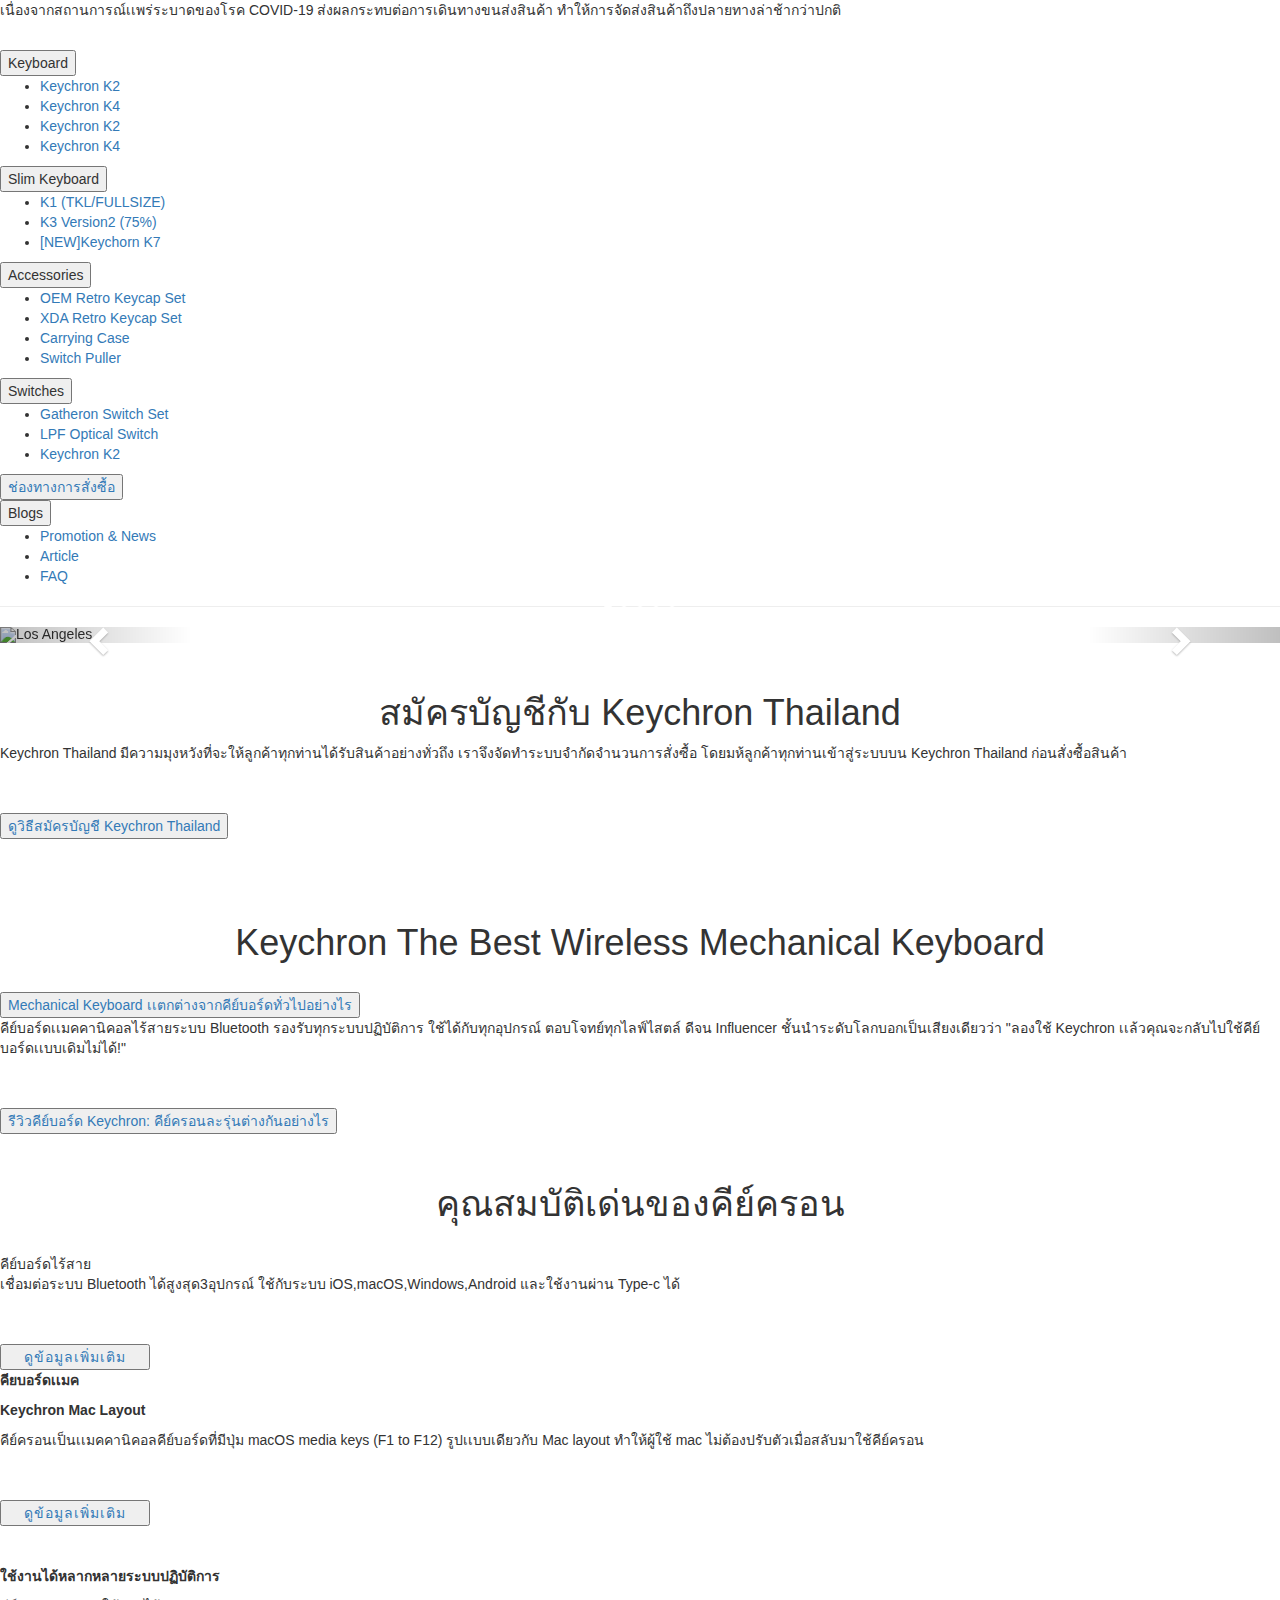
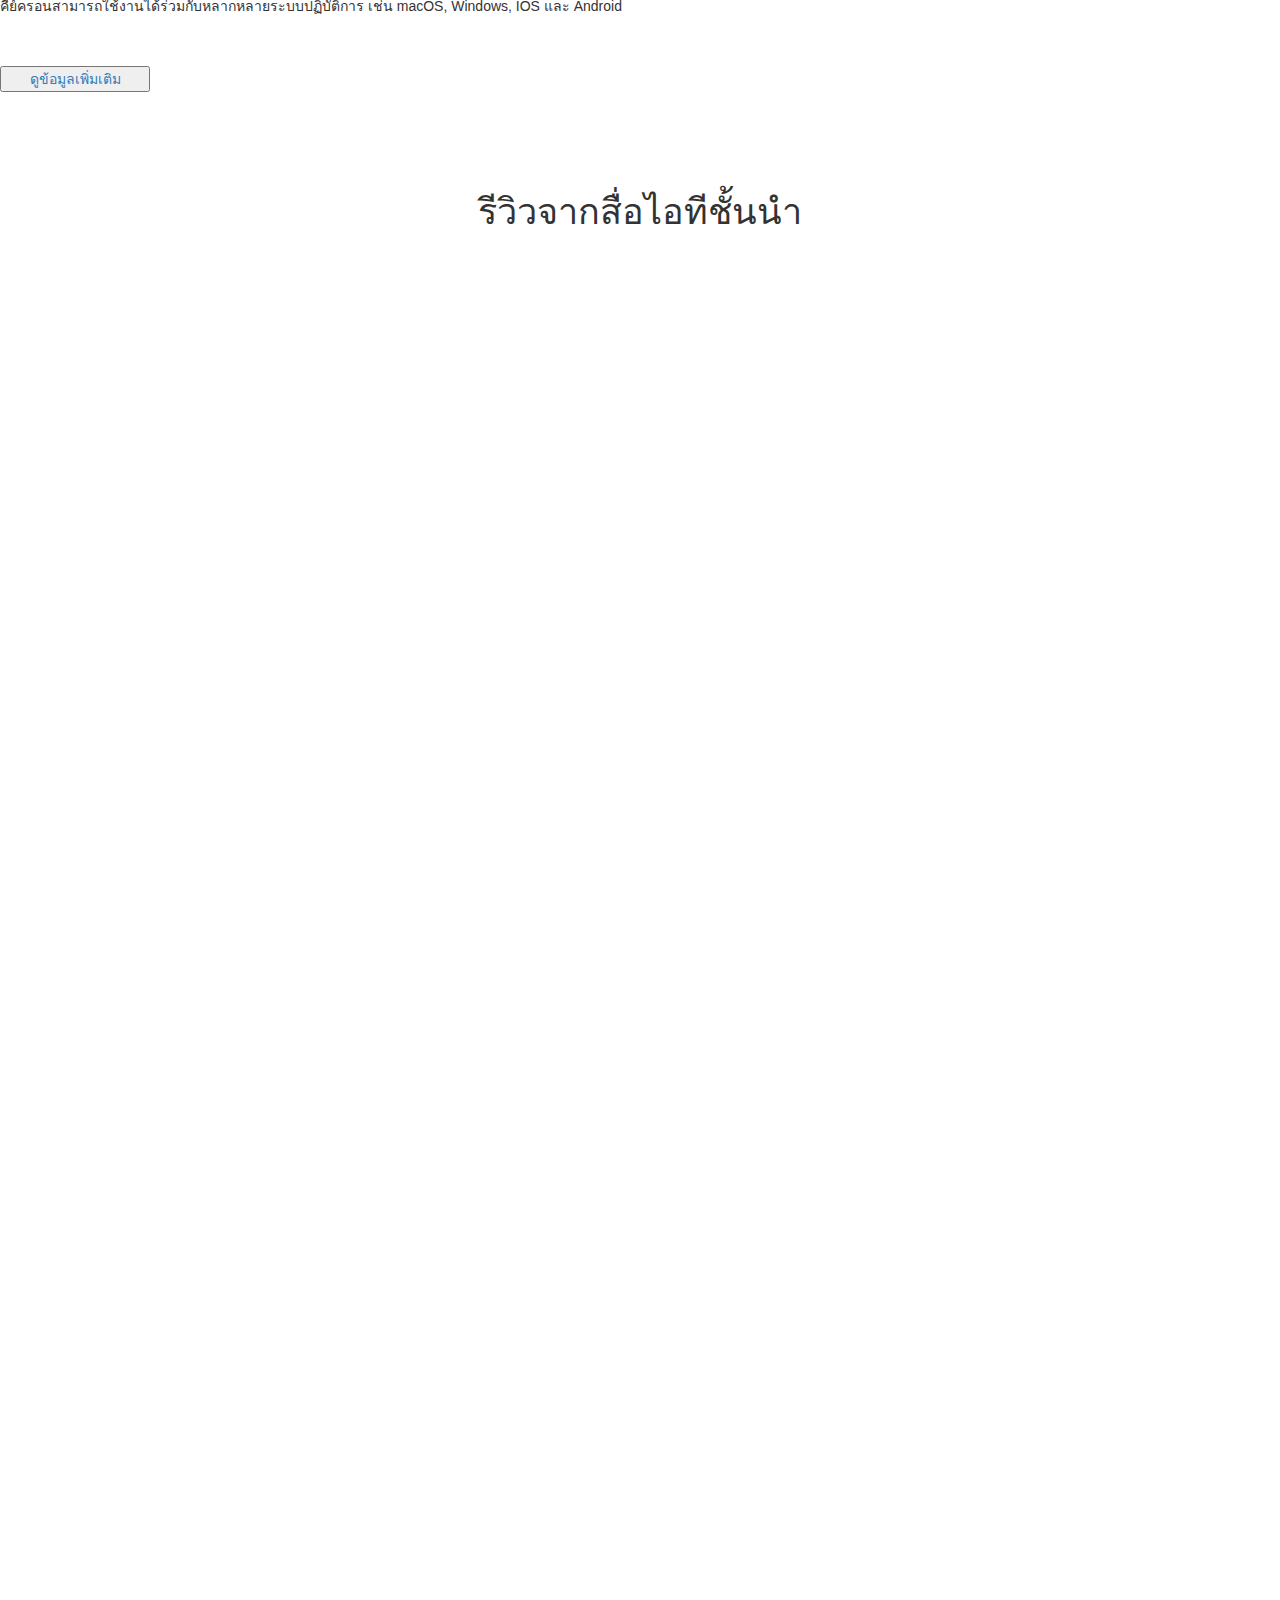
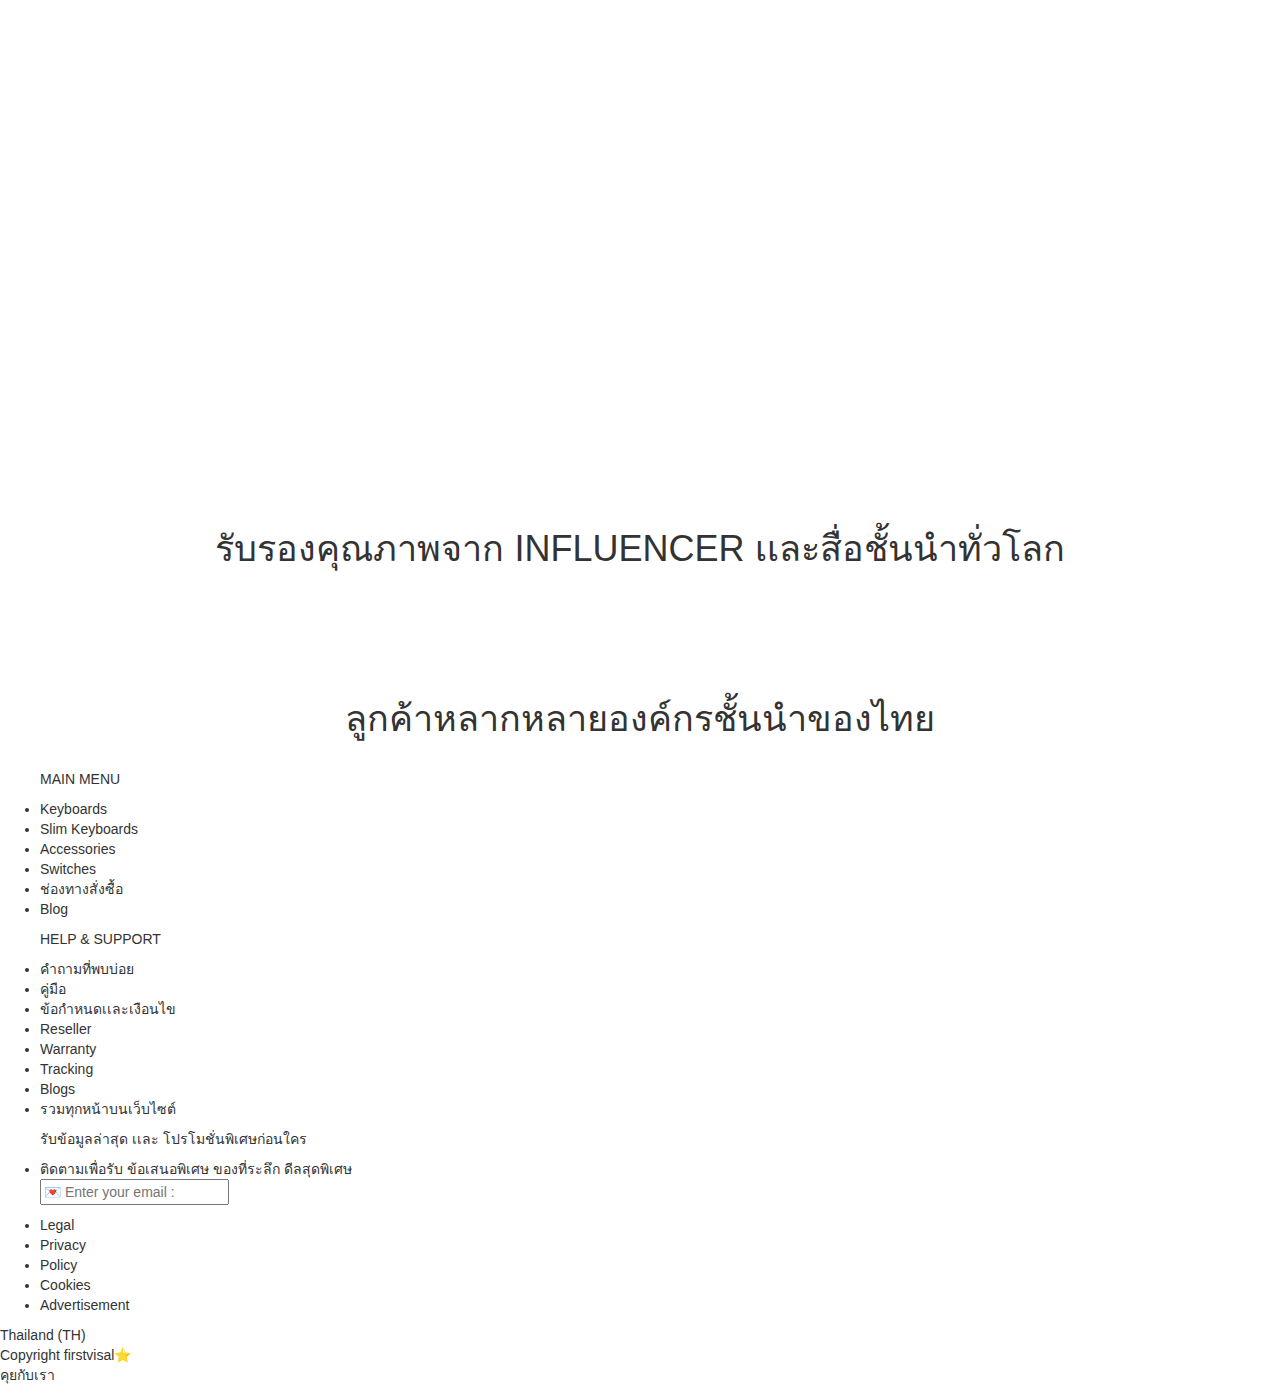
==== commit a90be374: "Add files via upload" ====
--- a/index.html
+++ b/index.html
@@ -2,10 +2,10 @@
 <html lang="en">
 
 <head>
-     <meta charset="UTF-8">
+    <meta charset="UTF-8">
     <meta http-equiv="X-UA-Compatible" content="IE=edge">
     <meta name="viewport" content="width=device-width, initial-scale=1.0">
-    <link rel="stylesheet" href="style.css">
+    <link rel="stylesheet" href="css/style.css">
     <script src="https://kit.fontawesome.com/2cb51aab6c.js" crossorigin="anonymous"></script>
     <link rel="preconnect" href="https://fonts.googleapis.com">
     <link rel="preconnect" href="https://fonts.gstatic.com" crossorigin>
@@ -274,10 +274,10 @@
                 <p class="chatWithUs">คุยกับเรา</p>
             </div>
             <div class="wrappp">
-                <a href="https://www.facebook.com/first.fiesta99/"><i class="fab fa-facebook-messenger"></i></a>
+                <a href="href="https://www.facebook.com/first.fiesta99"><i class="fab fa-facebook-messenger"></i></a>
             </div>
         </div>
     </div>
 </body>
 
-</html>
+</html>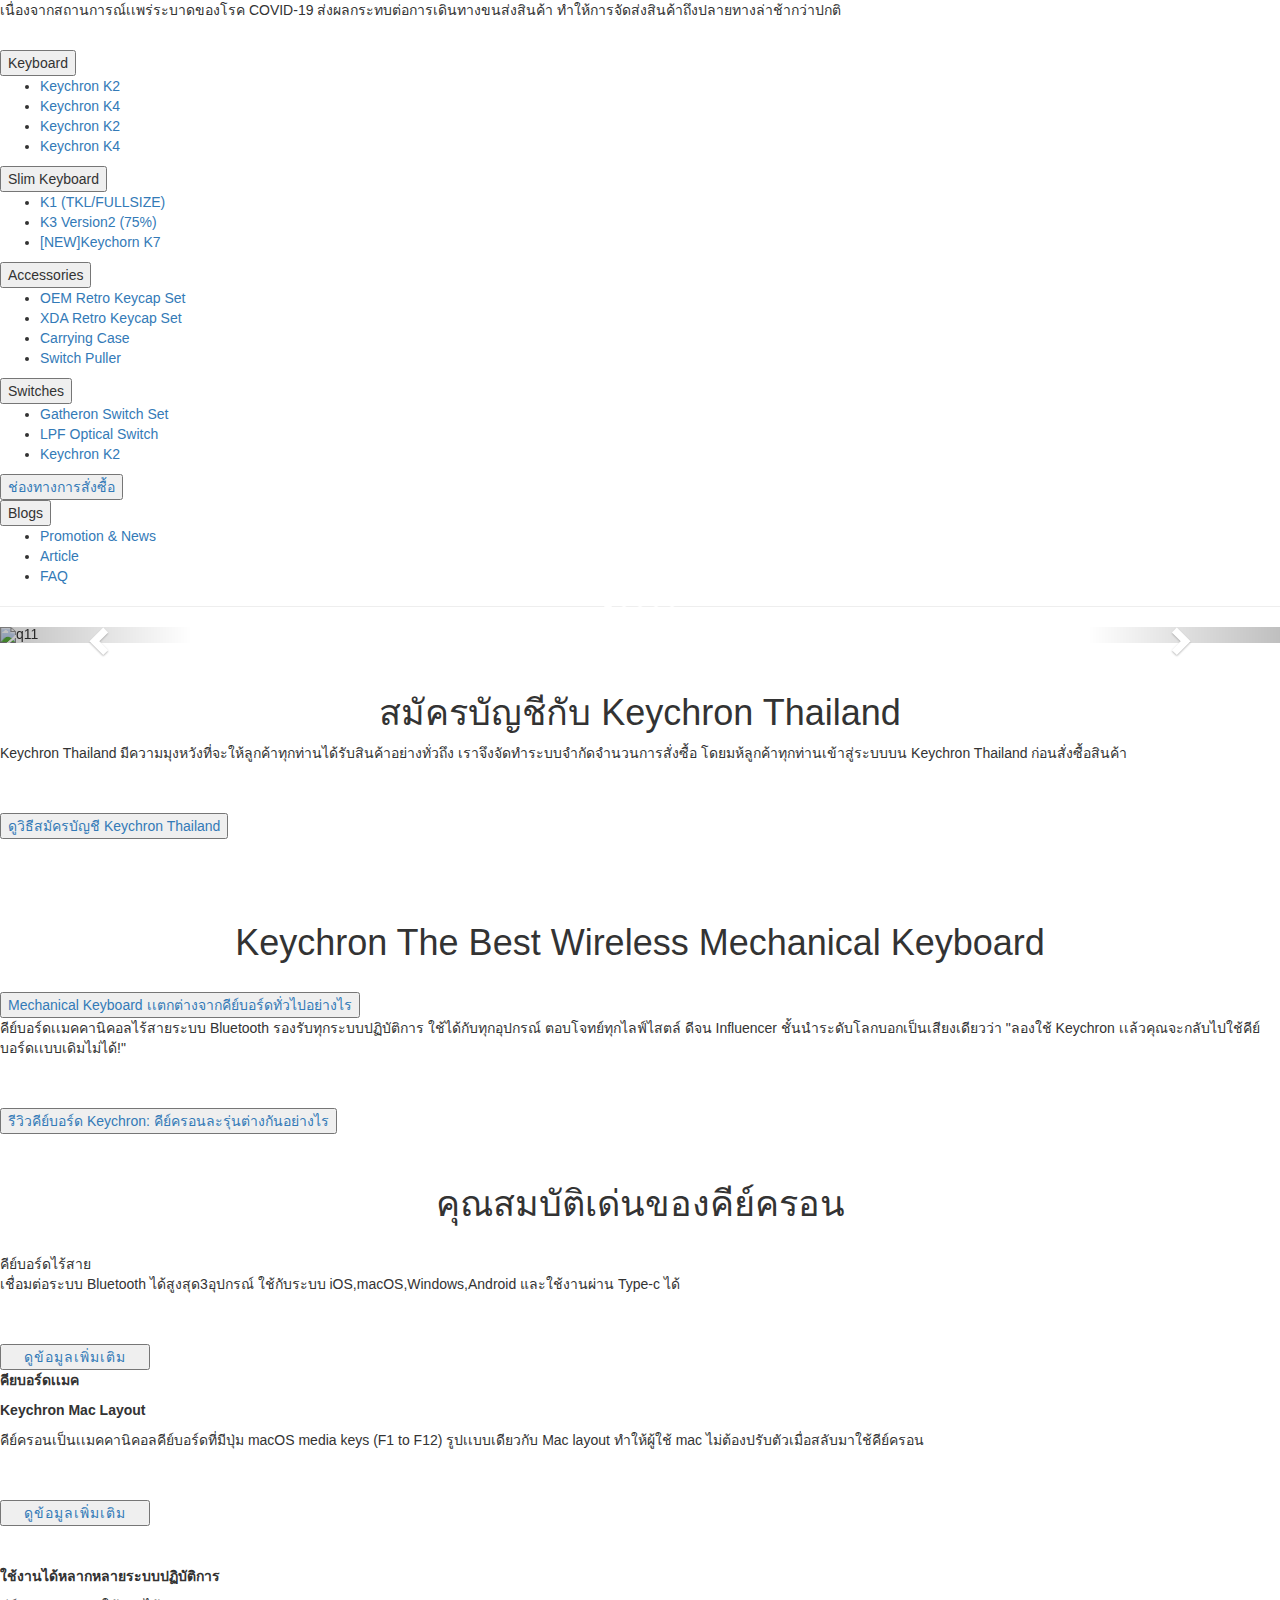
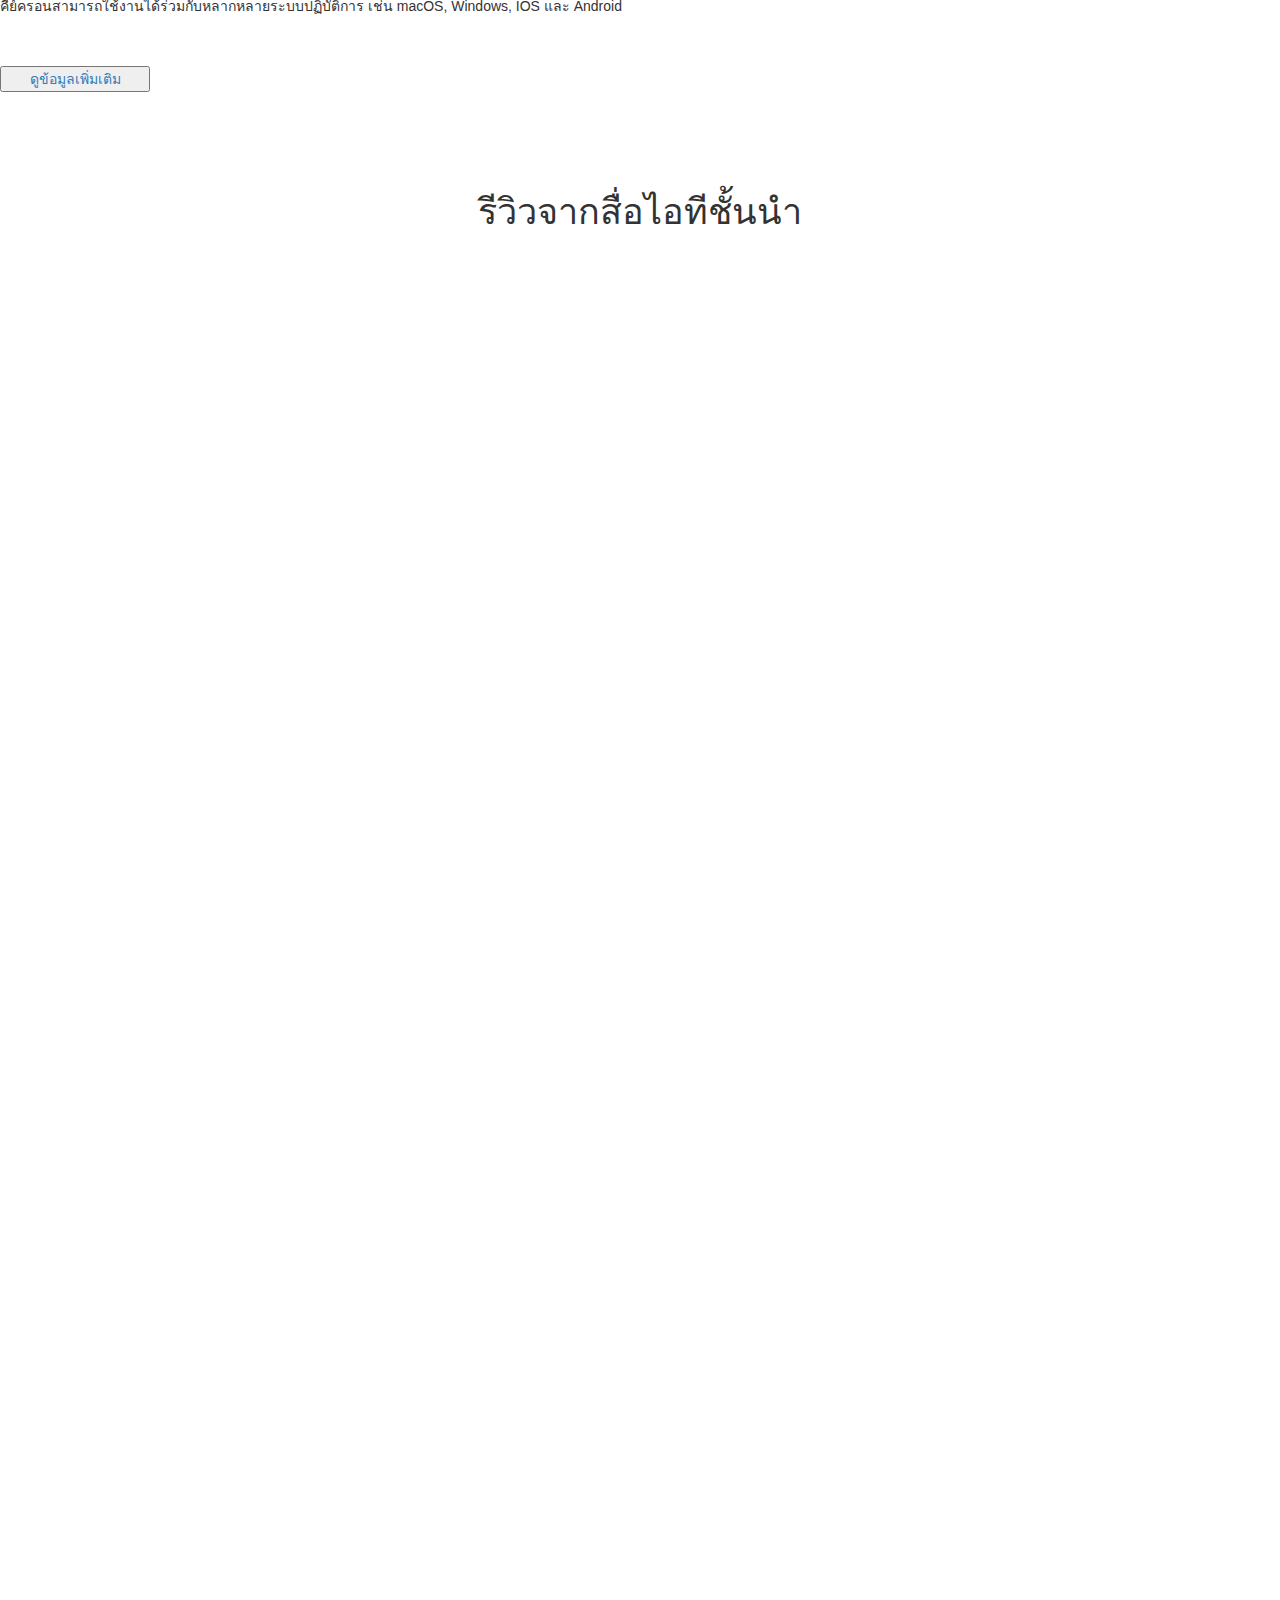
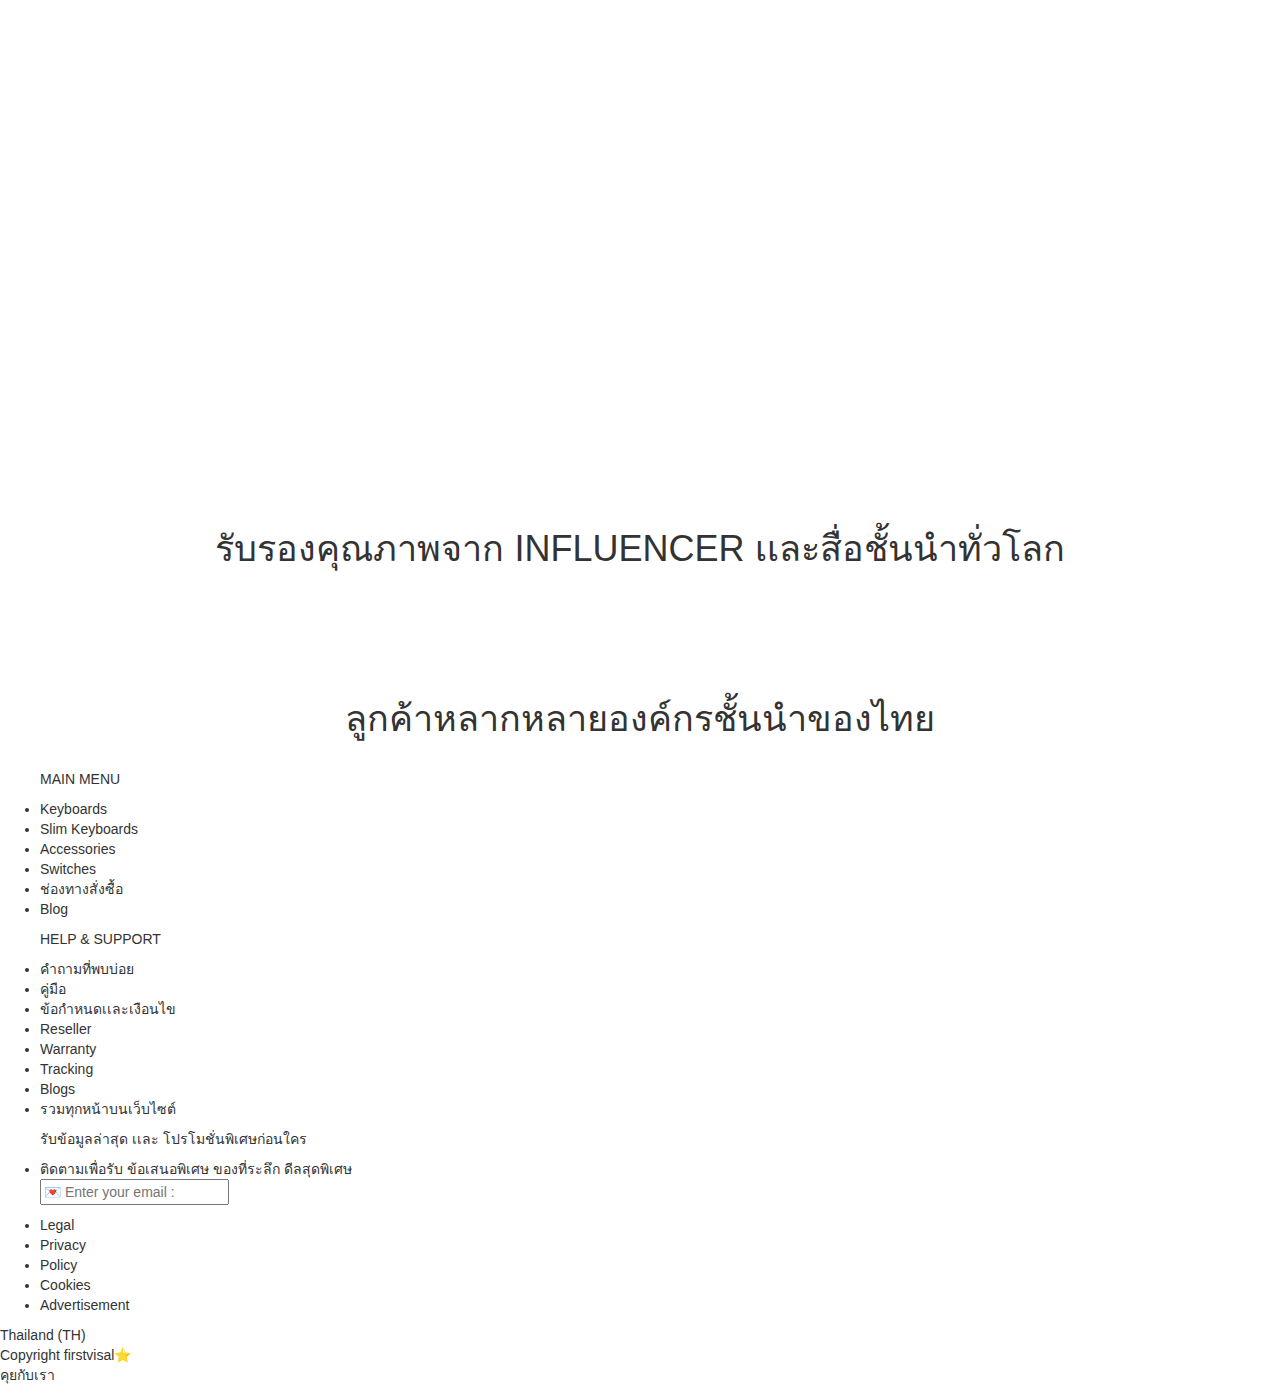
==== commit fcecb449: "Update index.html" ====
--- a/index.html
+++ b/index.html
@@ -97,23 +97,23 @@
         <!-- Wrapper for slides -->
         <div class="carousel-inner">
             <div class="item active">
-                <img src="img/q11.jpg" alt="Los Angeles" style="width:100%;">
-            </div>
-
-            <div class="item">
-                <img src="img/newoldd.jpg" alt="Chicago" style="width:100%;">
-            </div>
-
-            <div class="item">
-                <img src="img/revieww.jpg" alt="New york" style="width:100%;">
-            </div>
-
-            <div class="item">
-                <img src="img/newolddd.jpg" alt="Chicagoo" style="width:100%;">
-            </div>
-
-            <div class="item">
-                <img src="img/wirelesss.jpg" alt="New york" style="width:100%;">
+                <img src="img/q11.jpg" alt="q11" style="width:100%;">
+            </div>
+
+            <div class="item">
+                <img src="img/newoldd.jpg" alt="newoldd" style="width:100%;">
+            </div>
+
+            <div class="item">
+                <img src="img/revieww.jpg" alt="revieww" style="width:100%;">
+            </div>
+
+            <div class="item">
+                <img src="img/newolddd.jpg" alt="newolddd" style="width:100%;">
+            </div>
+
+            <div class="item">
+                <img src="img/wirelesss.jpg" alt="wirelesss" style="width:100%;">
             </div>
         </div>
 
@@ -280,4 +280,4 @@
     </div>
 </body>
 
-</html>+</html>
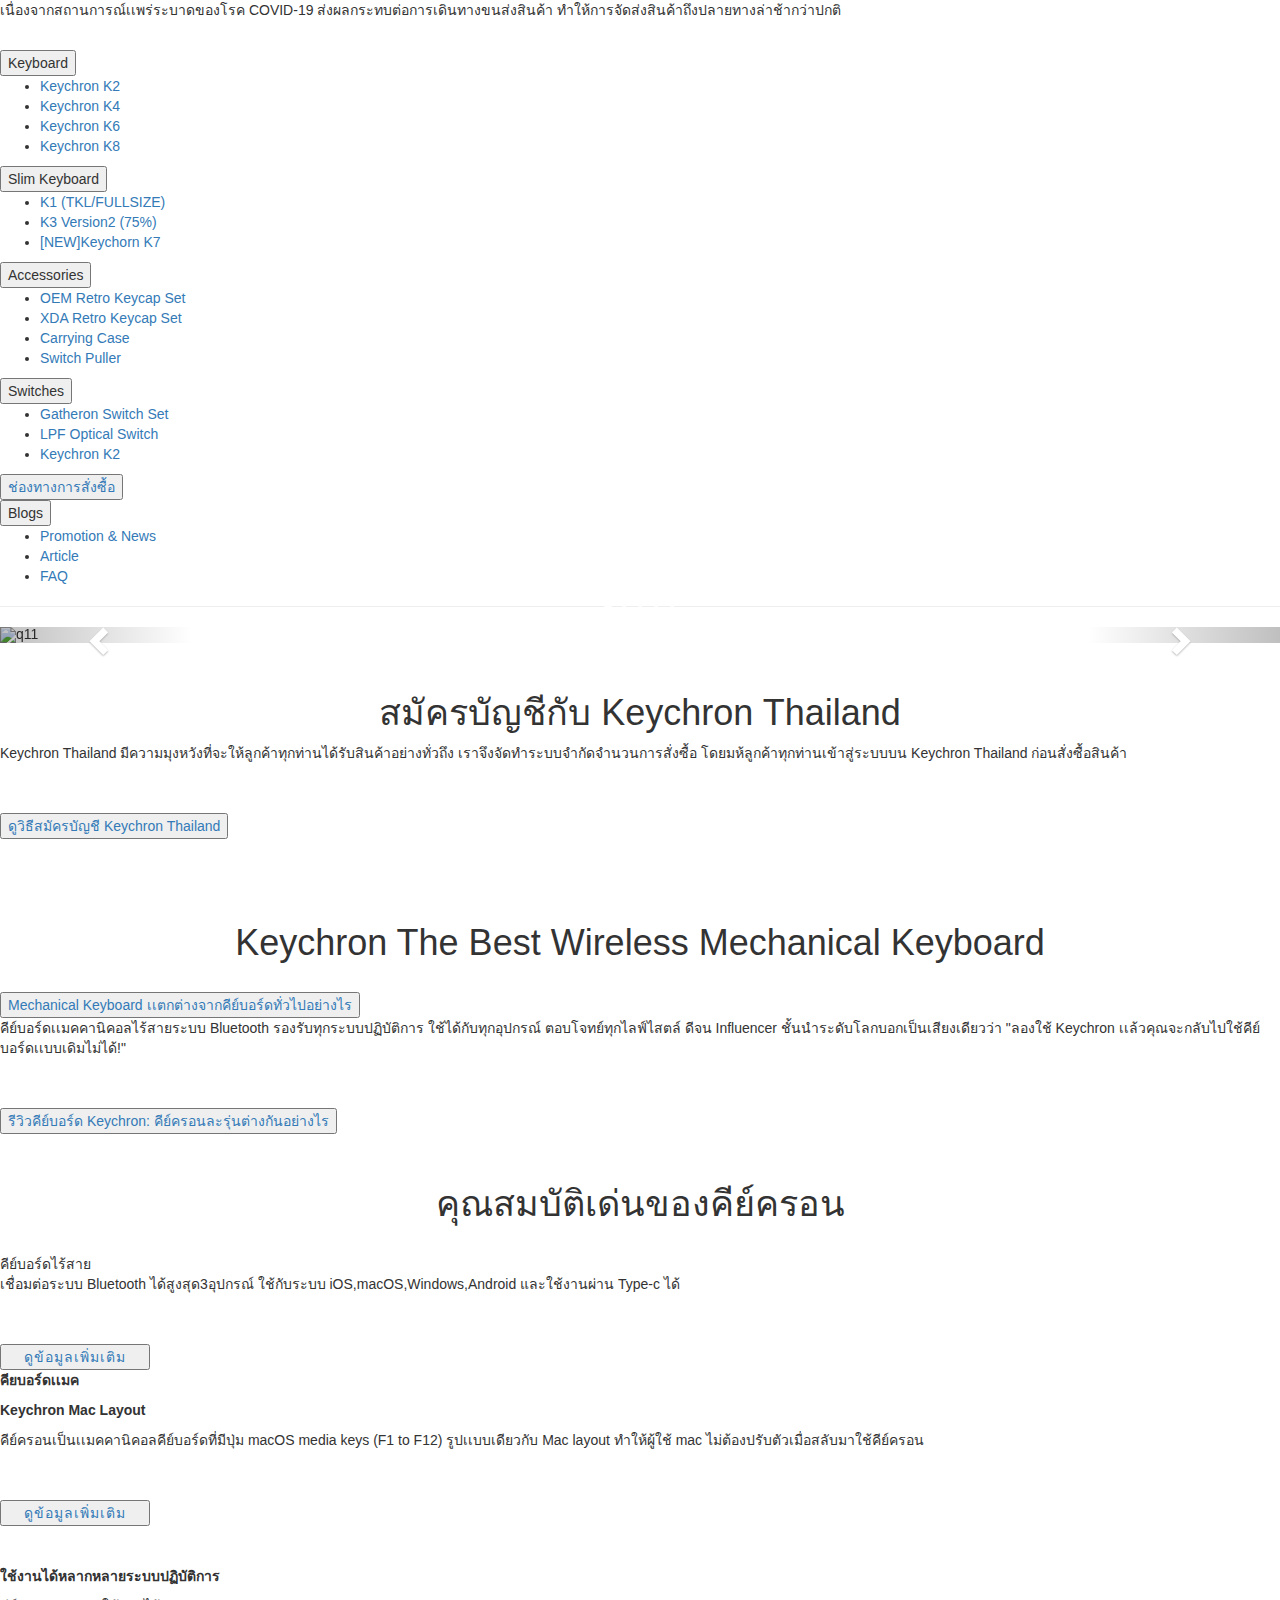
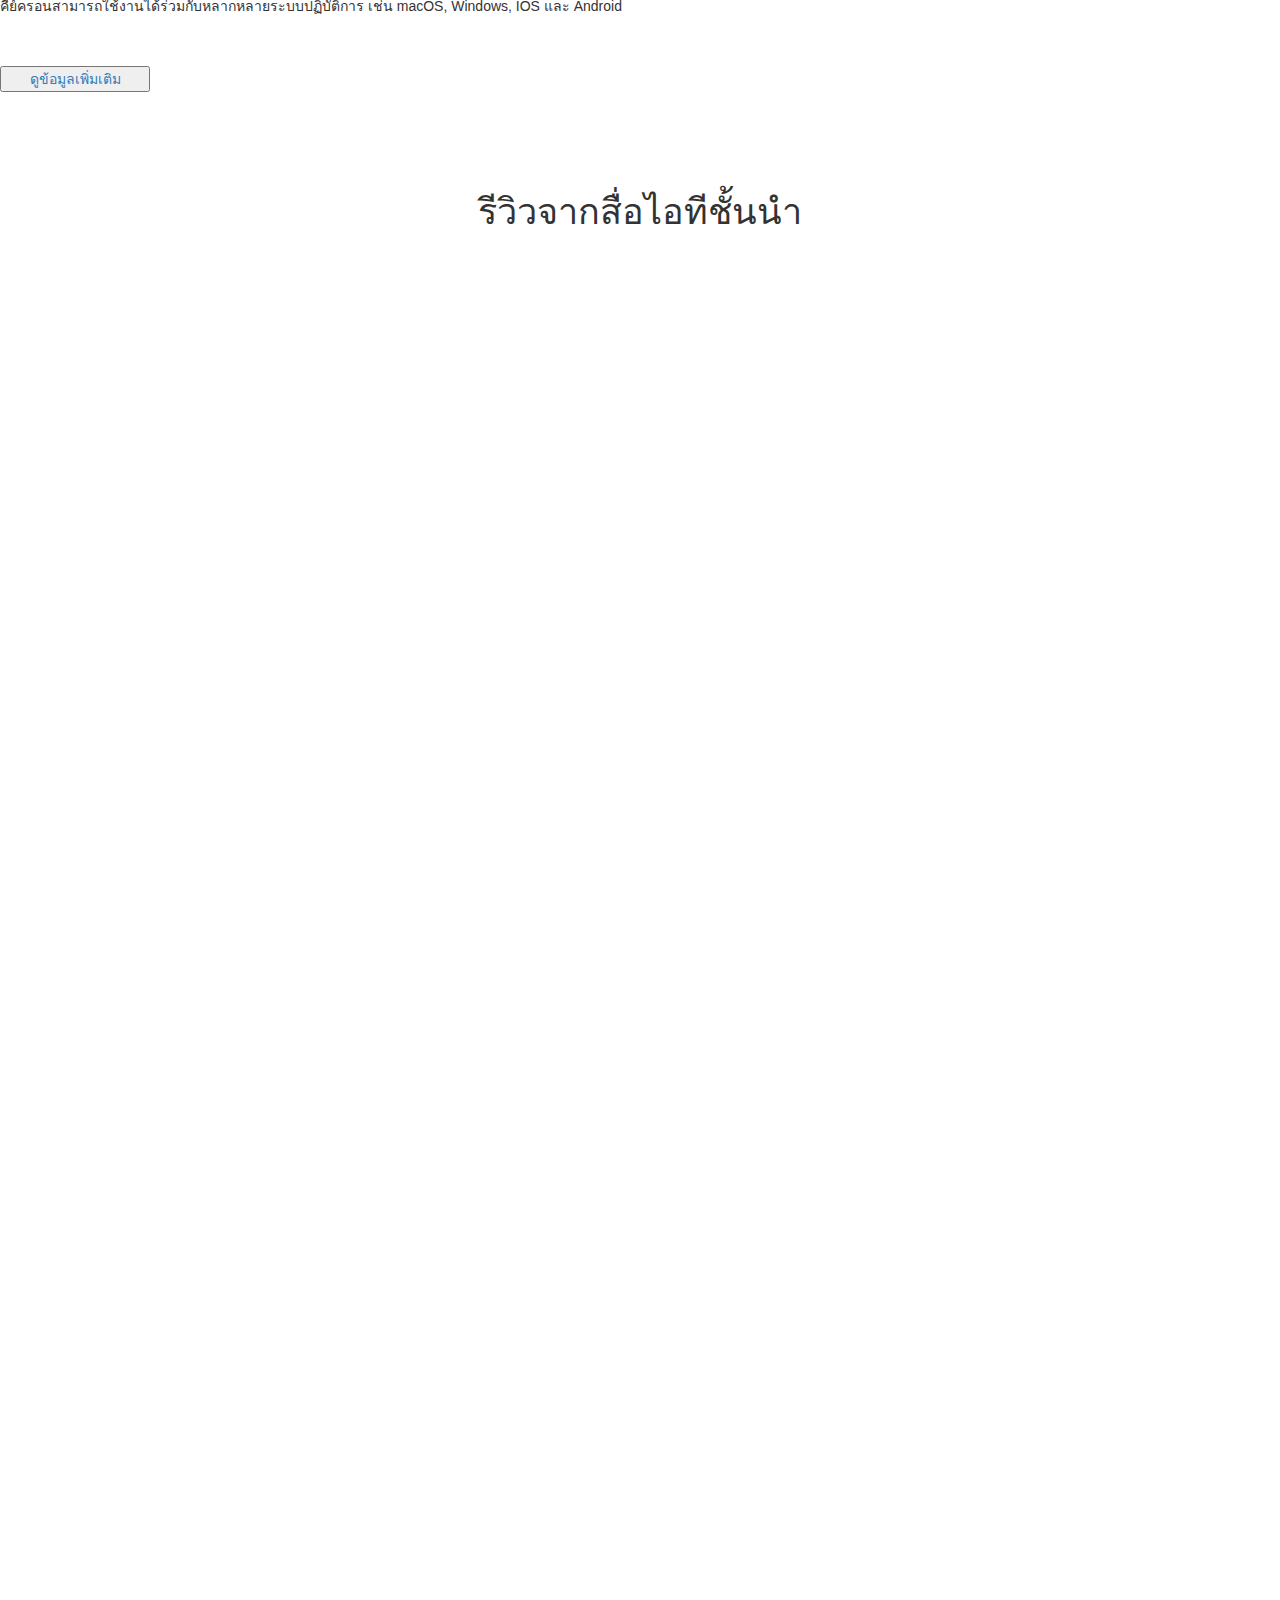
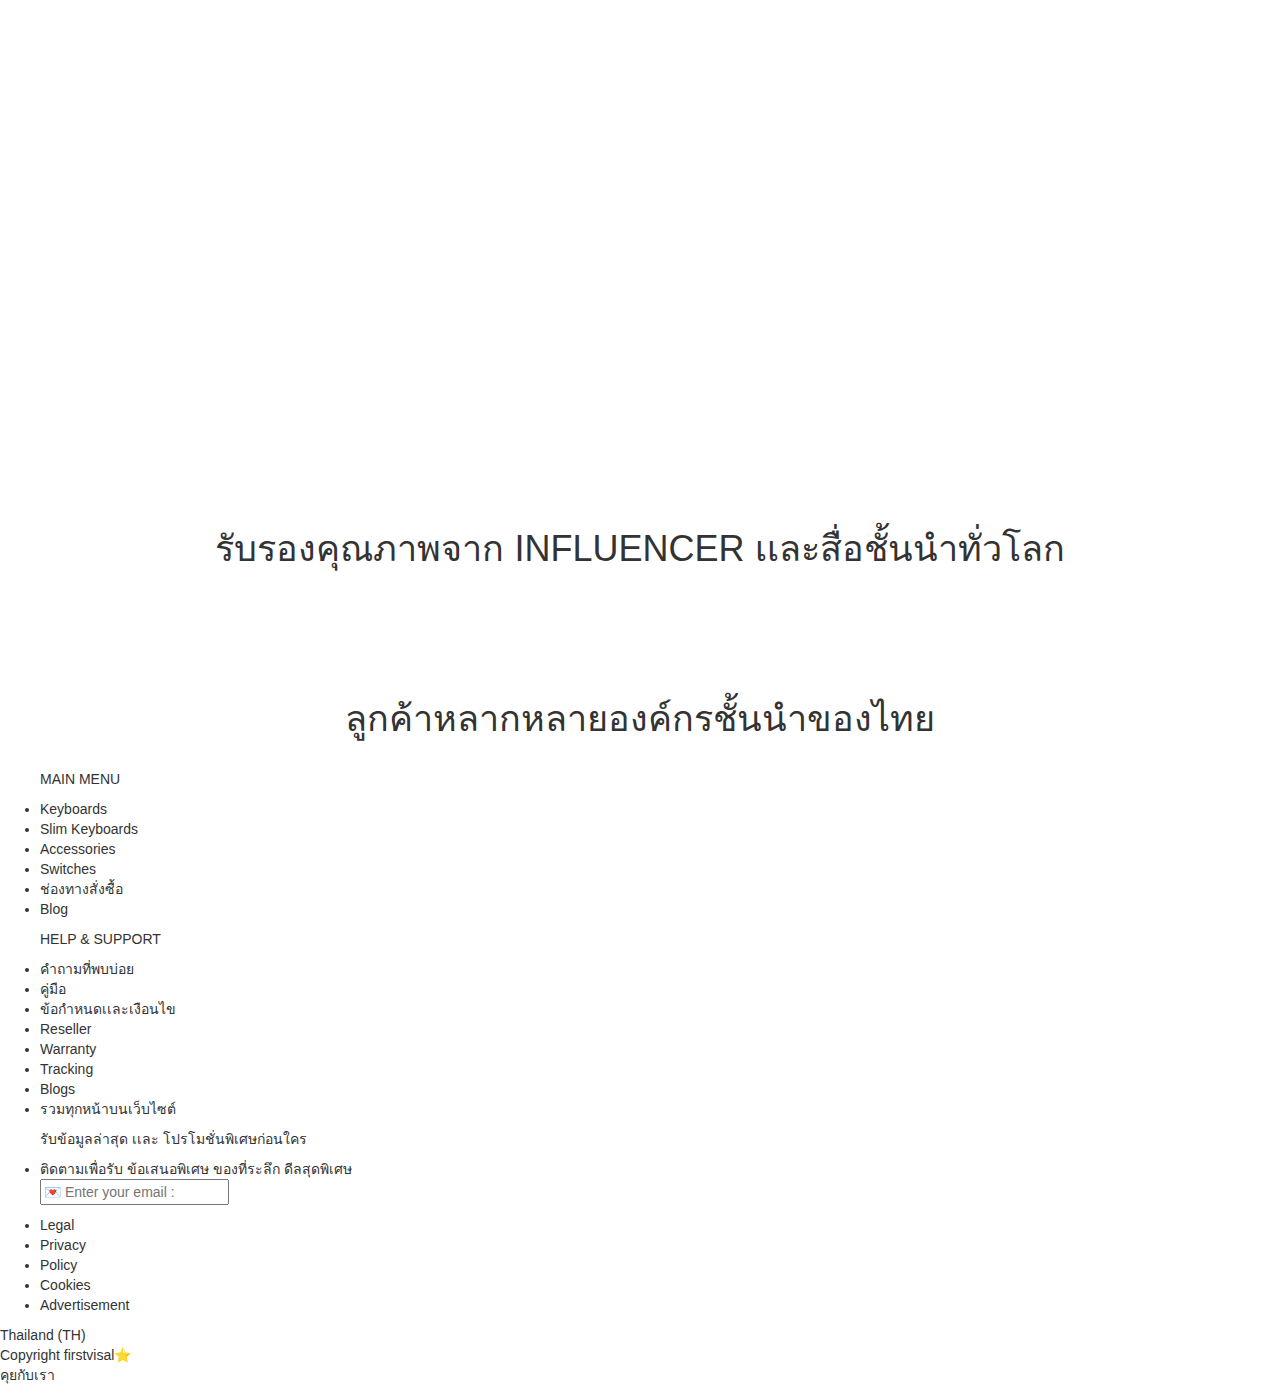
==== commit 50f3df6f: "Update index.html" ====
--- a/index.html
+++ b/index.html
@@ -24,16 +24,16 @@
         </p>
     </div>
     <div class="nav-container">
-        <div class="logo">
+       <a href="index.html"> <div class="logo">
             <img src="img/keychronlogo.png" alt="">
-        </div>
+        </div></a>
         <div class="keyboards">
             <button>Keyboard <i class="fas fa-chevron-down"></i></button>
             <ul>
                 <li><a href="k2.html">Keychron K2</a></li>
-                <li><a href="#">Keychron K4</a></li>
-                <li><a href="#">Keychron K2</a></li>
-                <li><a href="#">Keychron K4</a></li>
+                <li><a href="k4.html">Keychron K4</a></li>
+                <li><a href="#">Keychron K6</a></li>
+                <li><a href="#">Keychron K8</a></li>
             </ul>
         </div>
         <div class="slimKeyboards">
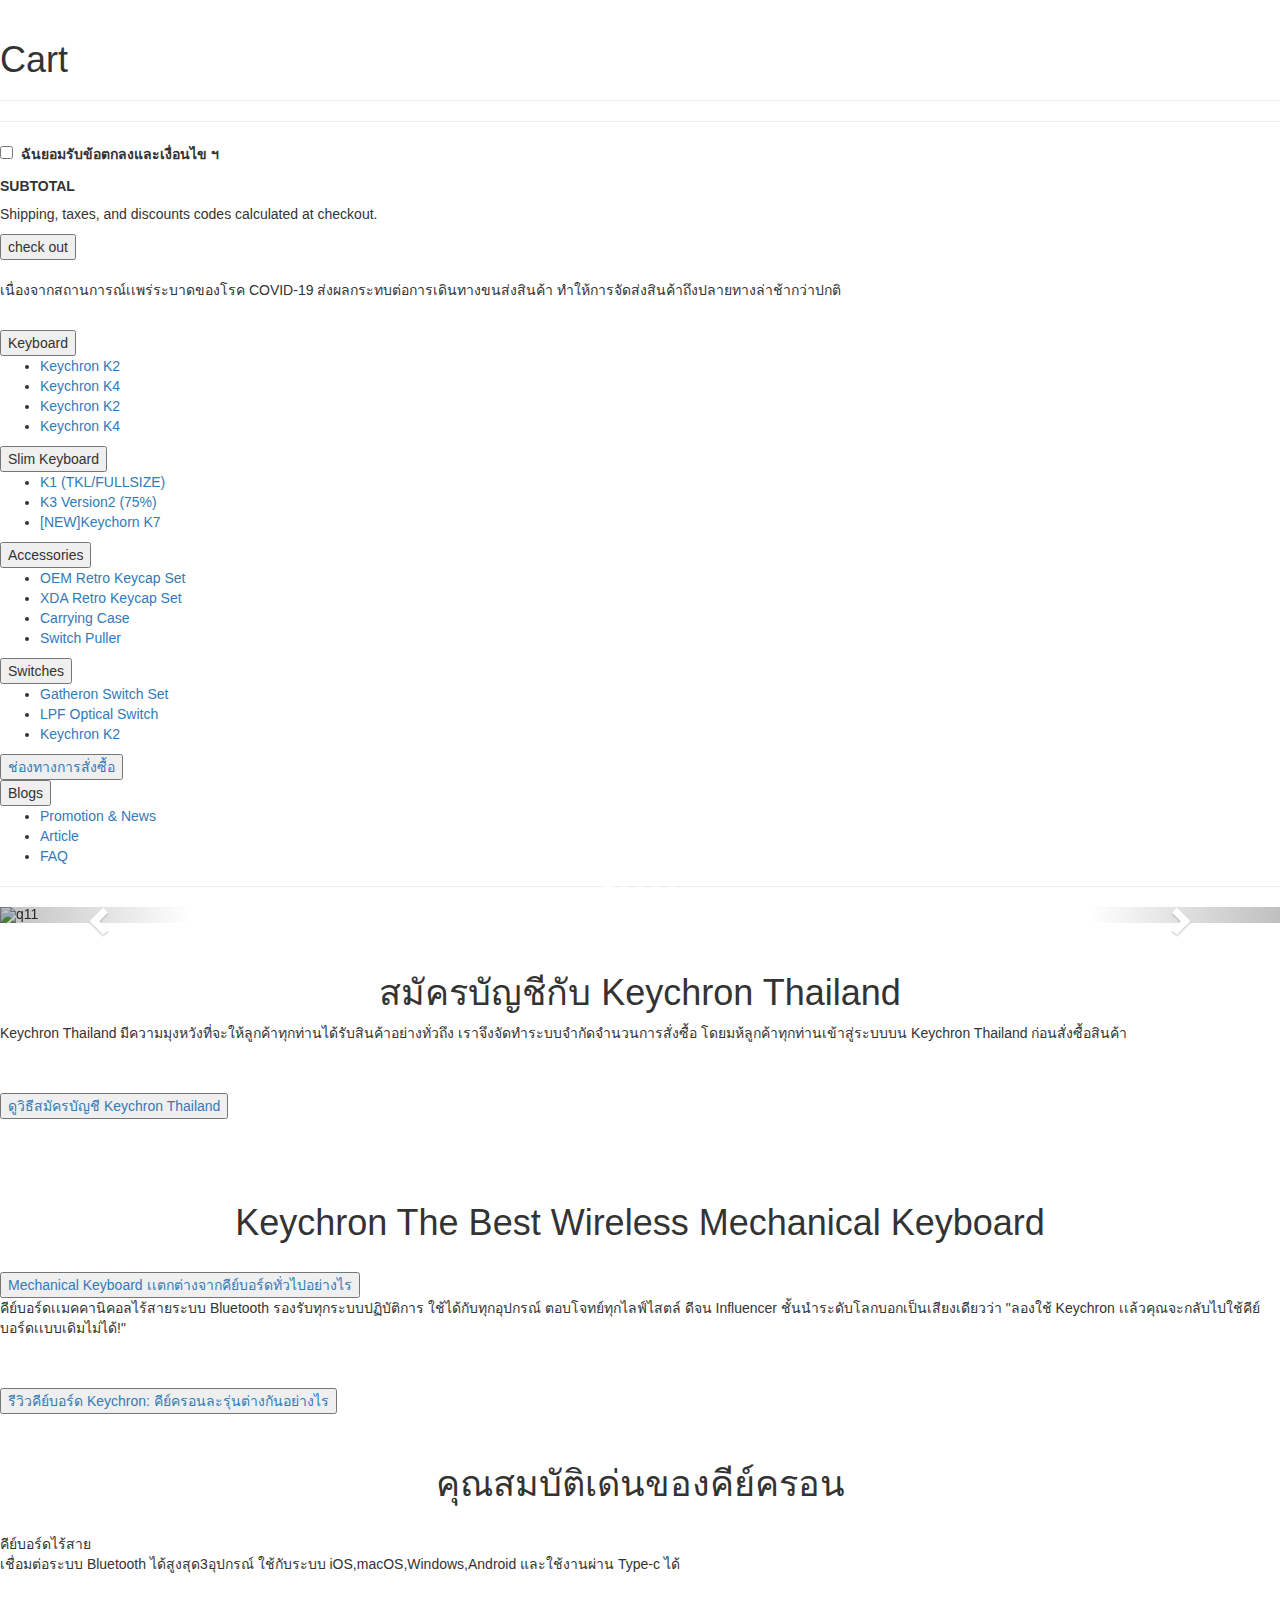
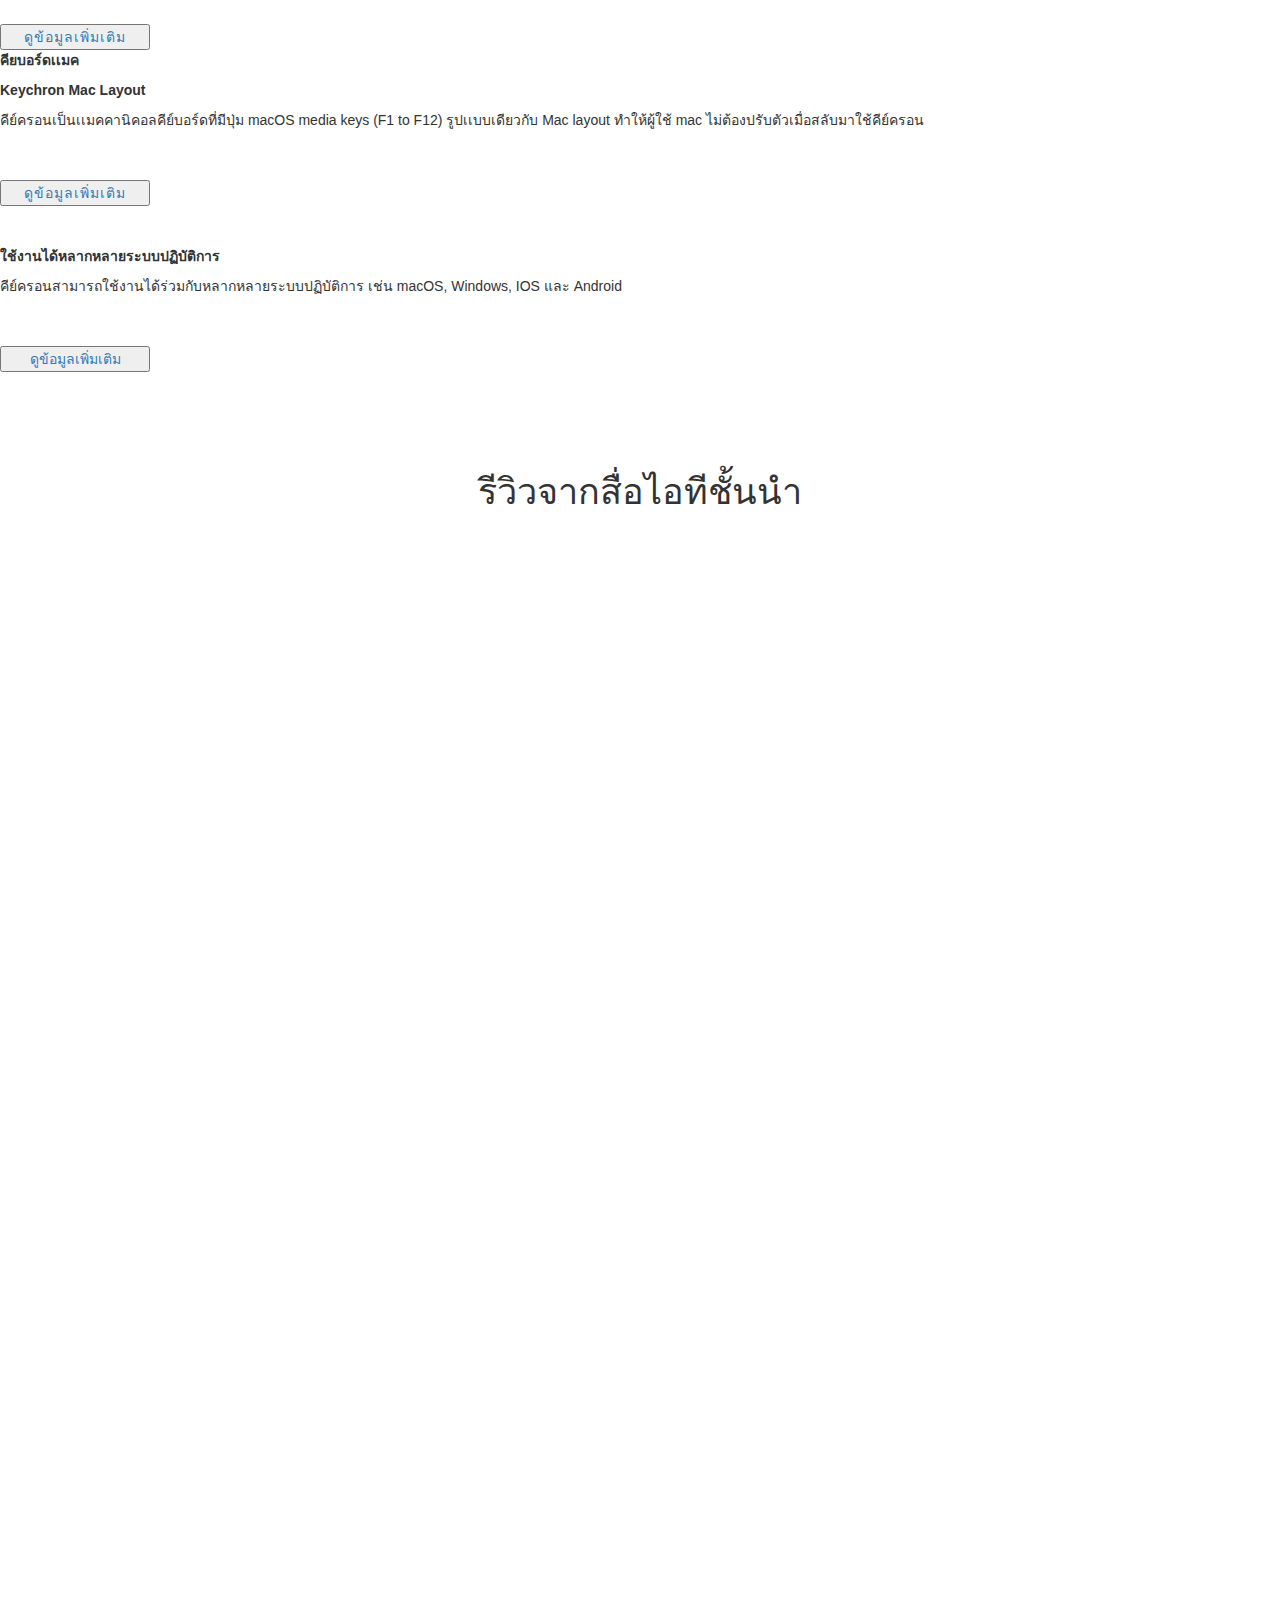
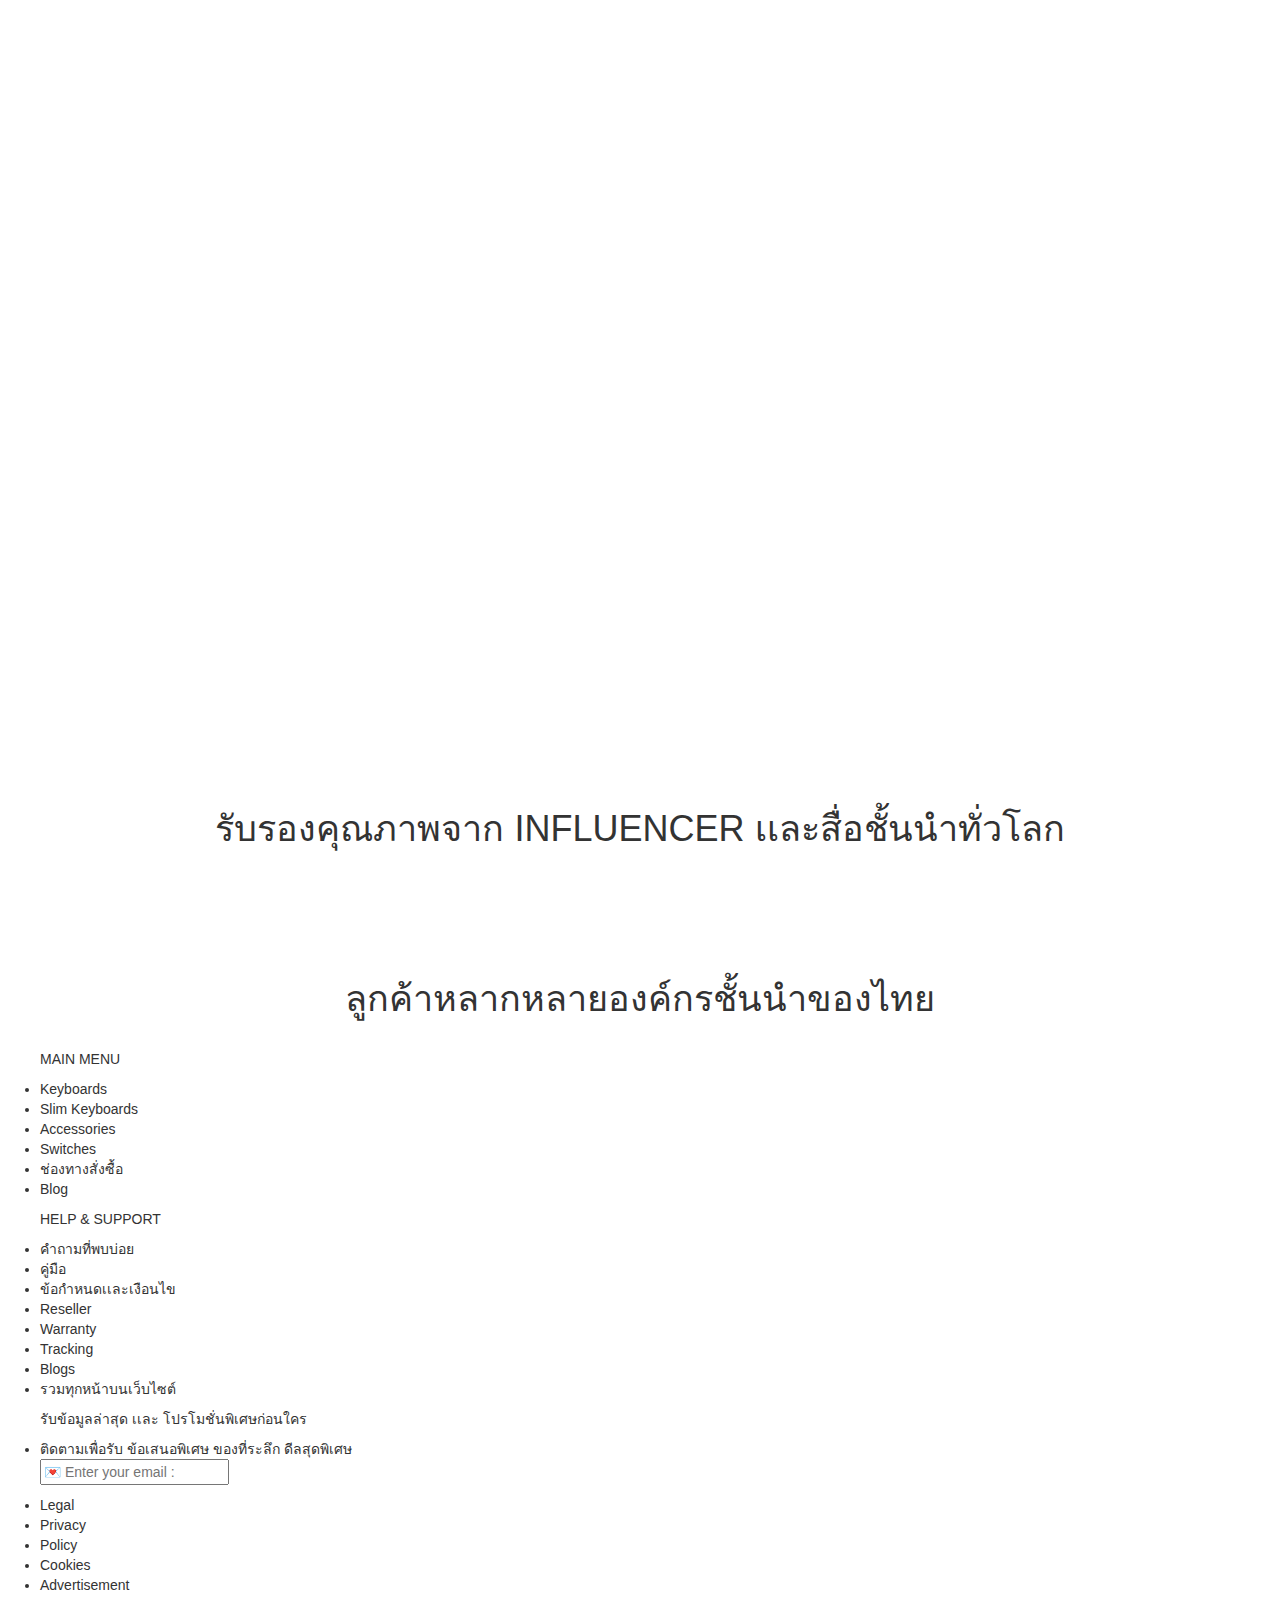
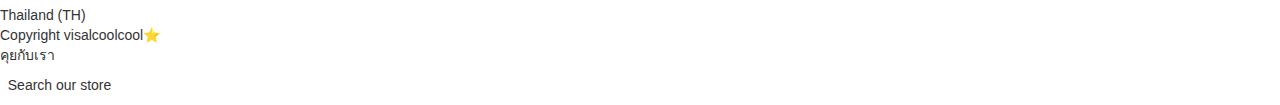
==== commit 0c353dc9: "Update index.html" ====
--- a/index.html
+++ b/index.html
@@ -17,23 +17,64 @@
     <script src="https://maxcdn.bootstrapcdn.com/bootstrap/3.4.1/js/bootstrap.min.js"></script>
     <title>Keychron Final Project</title>
 </head>
-
 <body>
+    <div class="big-cart" id="big-cart2">
+        <div class="c-2" id="c-2" onclick="Change()"></div>
+        <div class="cart" id="c-cart">
+            <br>
+            <div class="head-cart">
+                <h1>Cart</h1>
+                <h5><i class="fa fa-times" aria-hidden="true" onclick="Change()"></i></h5>
+            </div>
+            <hr class="hr-cart">
+            <div id="mid">
+                <!-- <div class="detail-cart" id="detail-big">
+                <div class="left-cart">
+                    <div id="img-cart-add" class="img-add"></div>
+                </div>
+                <div class="right-cart" id="cart-right">
+                    <div id="detail-add" class="detail-add-cart">
+                        <p id="de-cart"></p>
+                        <p id="item-value"</p>
+                        <div class="price-cart-b">
+                            <div class="number-cart" id="num-box">
+                            </div>
+                            <span id="price-cart"></span>
+                        </div>
+                    </div>
+                </div>
+            </div> -->
+            </div>
+            <hr class="hr-cart" id="line1">
+            <div class="sub-cart" id="sub1">
+                <input type="checkbox"><label>&nbsp; ฉันยอมรับข้อตกลงและเงื่อนไข ฯ</label>
+                <div class="sub-total">
+                    <h5><b>SUBTOTAL</b></h5>
+                    <h5 id="total"></h5>
+                </div>
+                <p>Shipping, taxes, and discounts codes calculated at checkout.</p>
+                <button class="checkout">check out</button>
+            </div>
+            <br>
+        </div>
+    </div>
     <div class="covidTxt">
         <p>เนื่องจากสถานการณ์เเพร่ระบาดของโรค COVID-19 ส่งผลกระทบต่อการเดินทางขนส่งสินค้า ทําให้การจัดส่งสินค้าถึงปลายทางล่าช้ากว่าปกติ
         </p>
     </div>
     <div class="nav-container">
-       <a href="index.html"> <div class="logo">
-            <img src="img/keychronlogo.png" alt="">
-        </div></a>
+        <a href="index.html"> 
+            <div class="logo">
+                <img src="img/keychronlogo.png" alt="">
+            </div>
+        </a>
         <div class="keyboards">
             <button>Keyboard <i class="fas fa-chevron-down"></i></button>
             <ul>
                 <li><a href="k2.html">Keychron K2</a></li>
                 <li><a href="k4.html">Keychron K4</a></li>
-                <li><a href="#">Keychron K6</a></li>
-                <li><a href="#">Keychron K8</a></li>
+                <li><a href="#">Keychron K2</a></li>
+                <li><a href="#">Keychron K4</a></li>
             </ul>
         </div>
         <div class="slimKeyboards">
@@ -73,7 +114,7 @@
         <div class="icons">
             <a href="login.html"><i class="far fa-user" href="login.html"></i></a>
             <a href="#"><i class="fas fa-search"></i></a>
-            <a href="#"><i class="fas fa-shopping-cart"></i></a>
+            <a href="#" onclick="On()"><i class="fas fa-shopping-cart"></i></a>
         </div>
     </div>
 
@@ -135,7 +176,7 @@
                 <p>Keychron Thailand มีความมุงหวังที่จะให้ลูกค้าทุกท่านได้รับสินค้าอย่างทั่วถึง เราจึงจัดทําระบบจํากัดจํานวนการสั่งซื้อ โดยมห้ลูกค้าทุกท่านเข้าสู่ระบบบน Keychron Thailand ก่อนสั่งซื้อสินค้า
                 </p>
                 <br><br>
-                <button><a href="">ดูวิธีสมัครบัญชี Keychron Thailand</a></button>
+                <button class="btn-register"><a href="">ดูวิธีสมัครบัญชี Keychron Thailand</a></button>
             </div>
             <div class="two">
                 <img src="img/regis.png" alt="">
@@ -263,7 +304,7 @@
             <div class="rights">
                 <div class="country">
                     <li>Thailand (TH)</li>
-                    <li>Copyright firstvisal⭐</li>
+                    <li>Copyright visalcoolcool⭐</li>
                 </div>
             </div>
     </footer>
@@ -274,10 +315,16 @@
                 <p class="chatWithUs">คุยกับเรา</p>
             </div>
             <div class="wrappp">
-                <a href="href="https://www.facebook.com/first.fiesta99"><i class="fab fa-facebook-messenger"></i></a>
-            </div>
-        </div>
+                <a href="https://www.facebook.com/first.fiesta99"><i class="fab fa-facebook-messenger"></i></a>
+            </div>
+        </div>
+    </div>
+
+    <div class="searchbox">
+        <p><i class="fas fa-search"></i>&nbsp;&nbsp;Search our store</p>
     </div>
 </body>
-
-</html>
+<script src="js/main.js"></script>
+</html> 
+
+<!--  -->
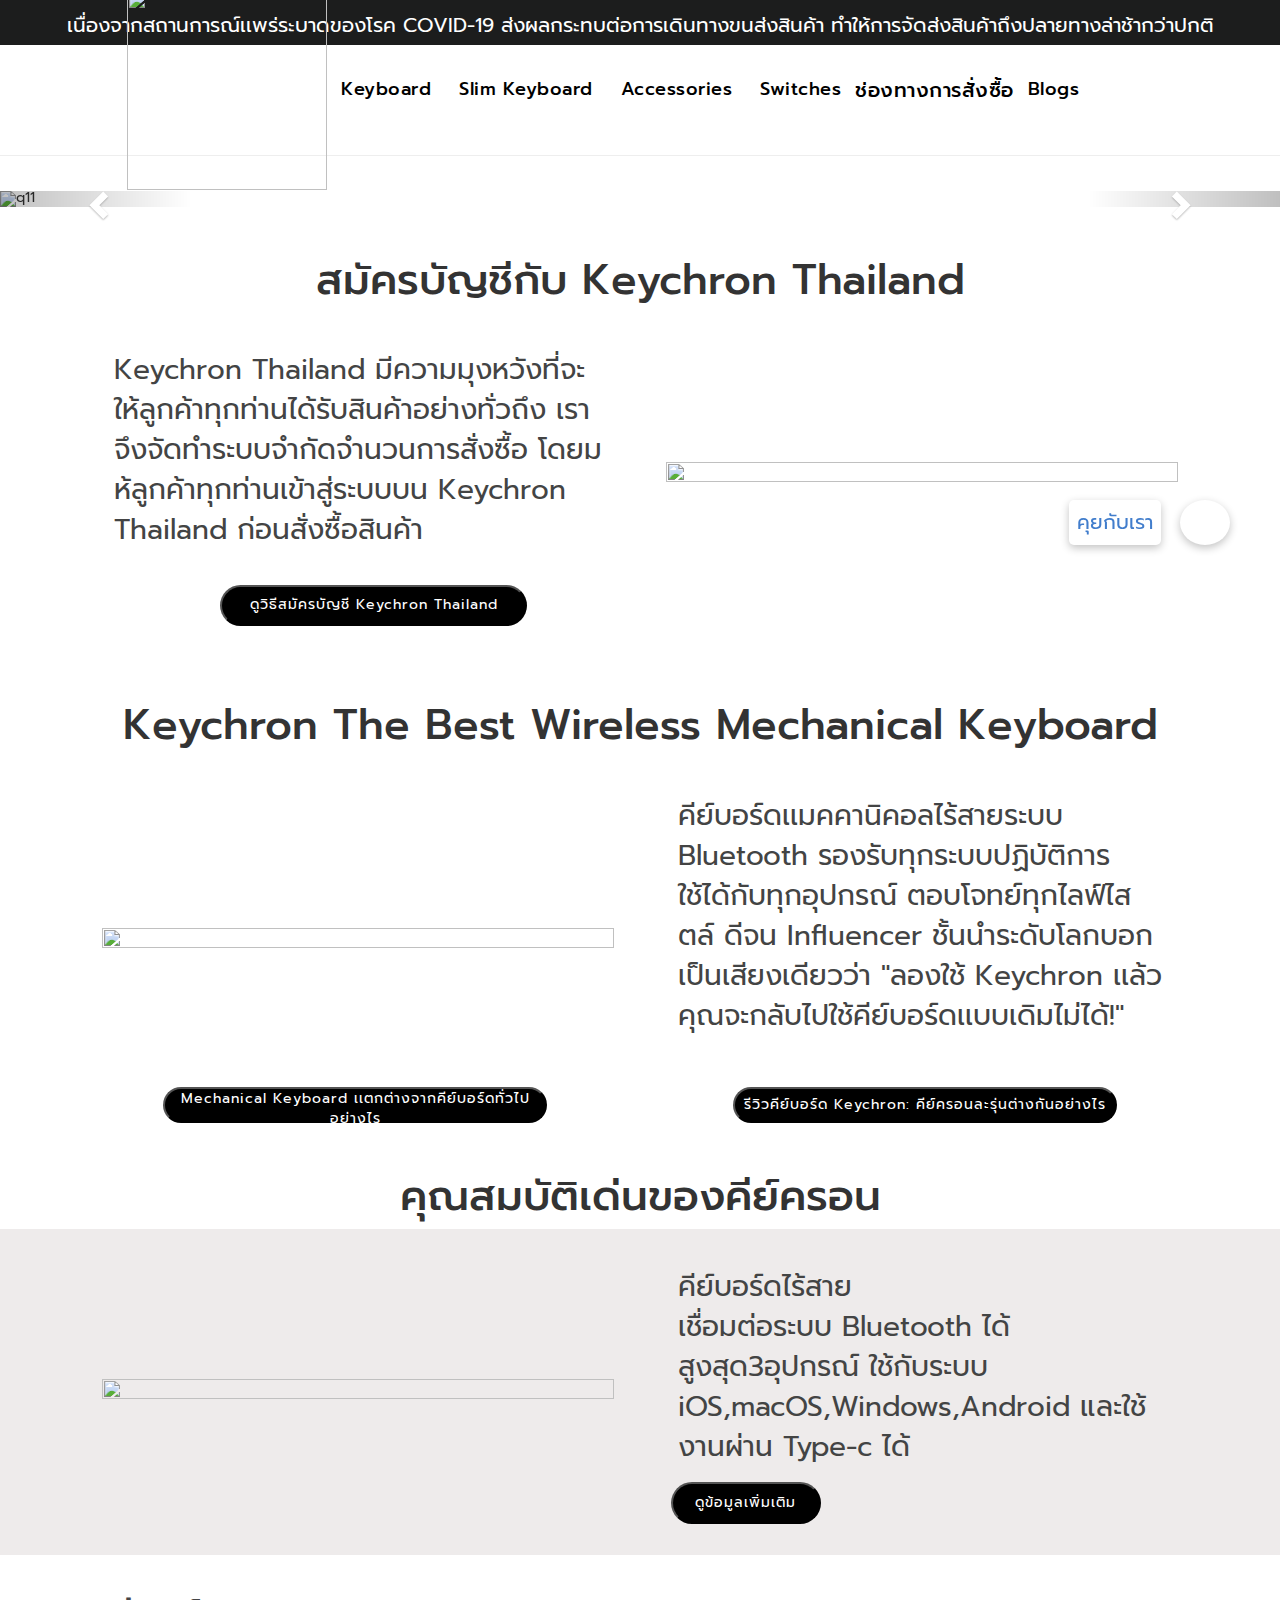
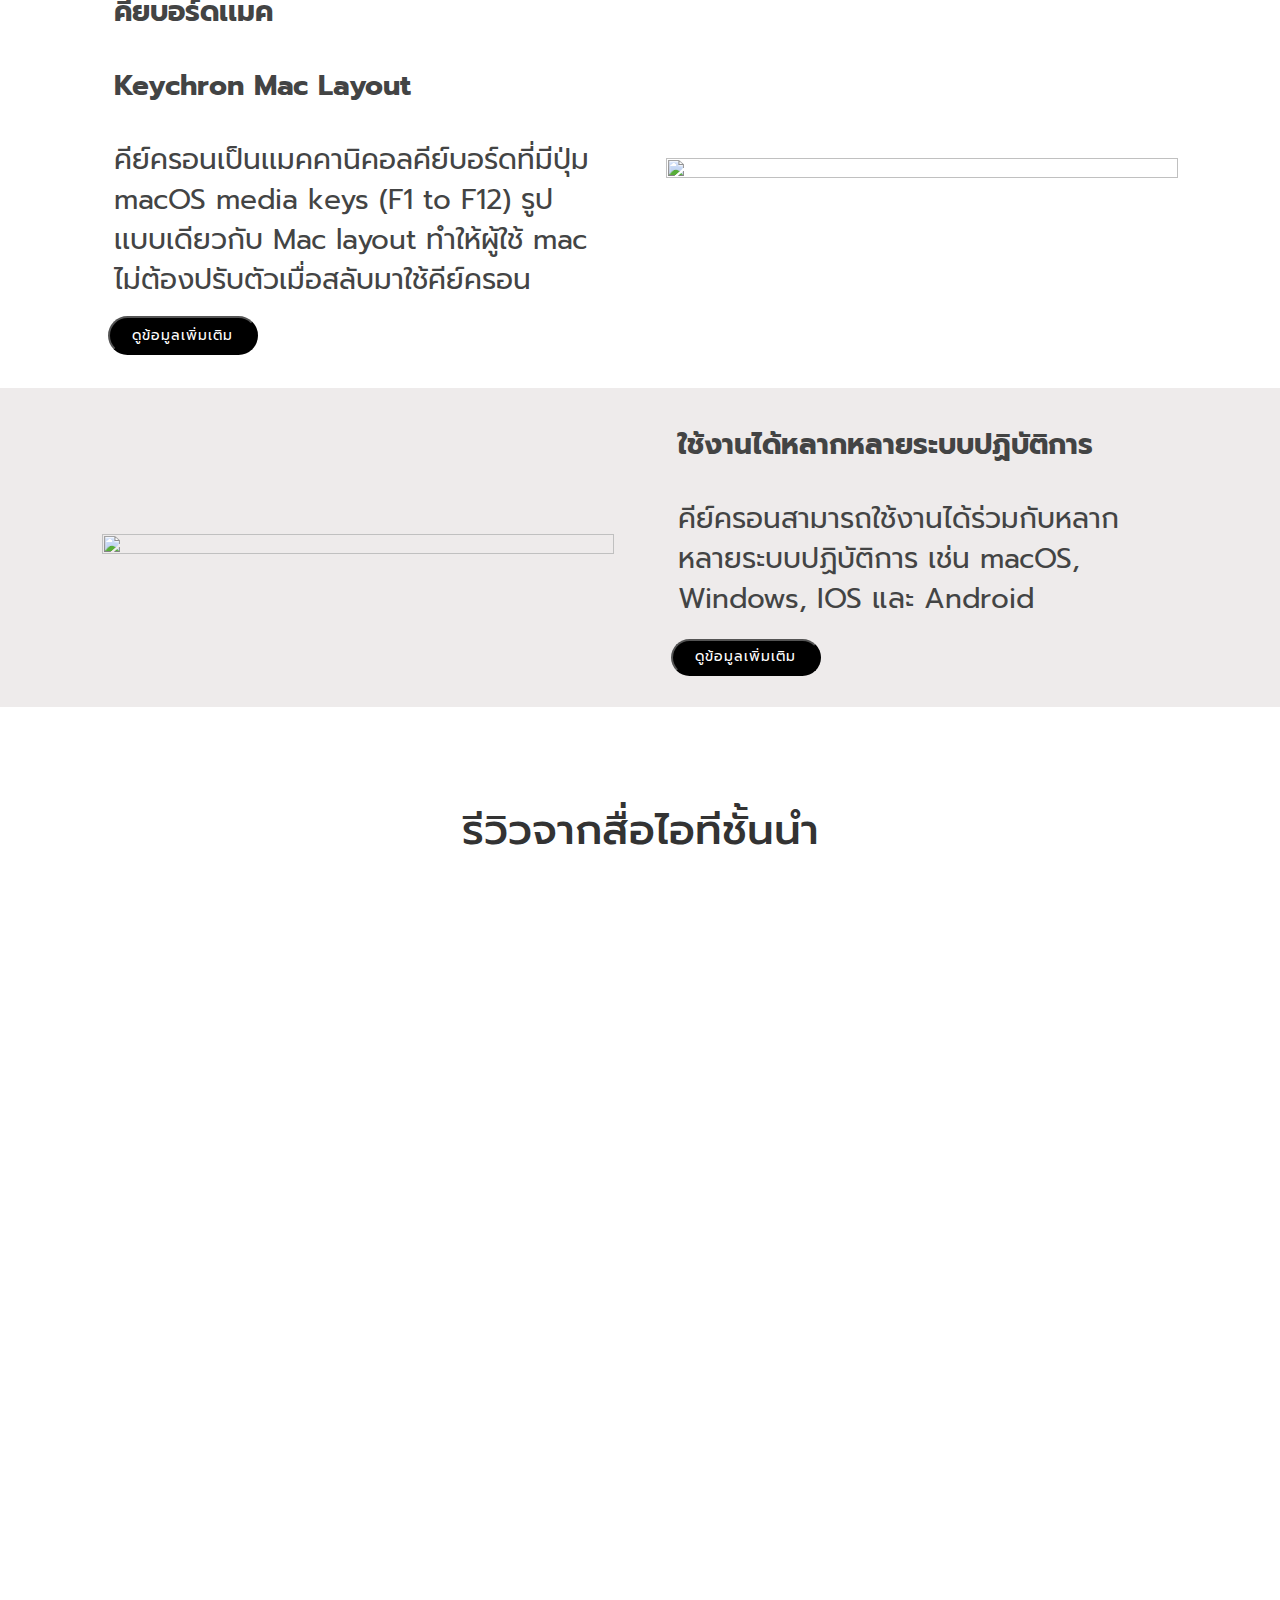
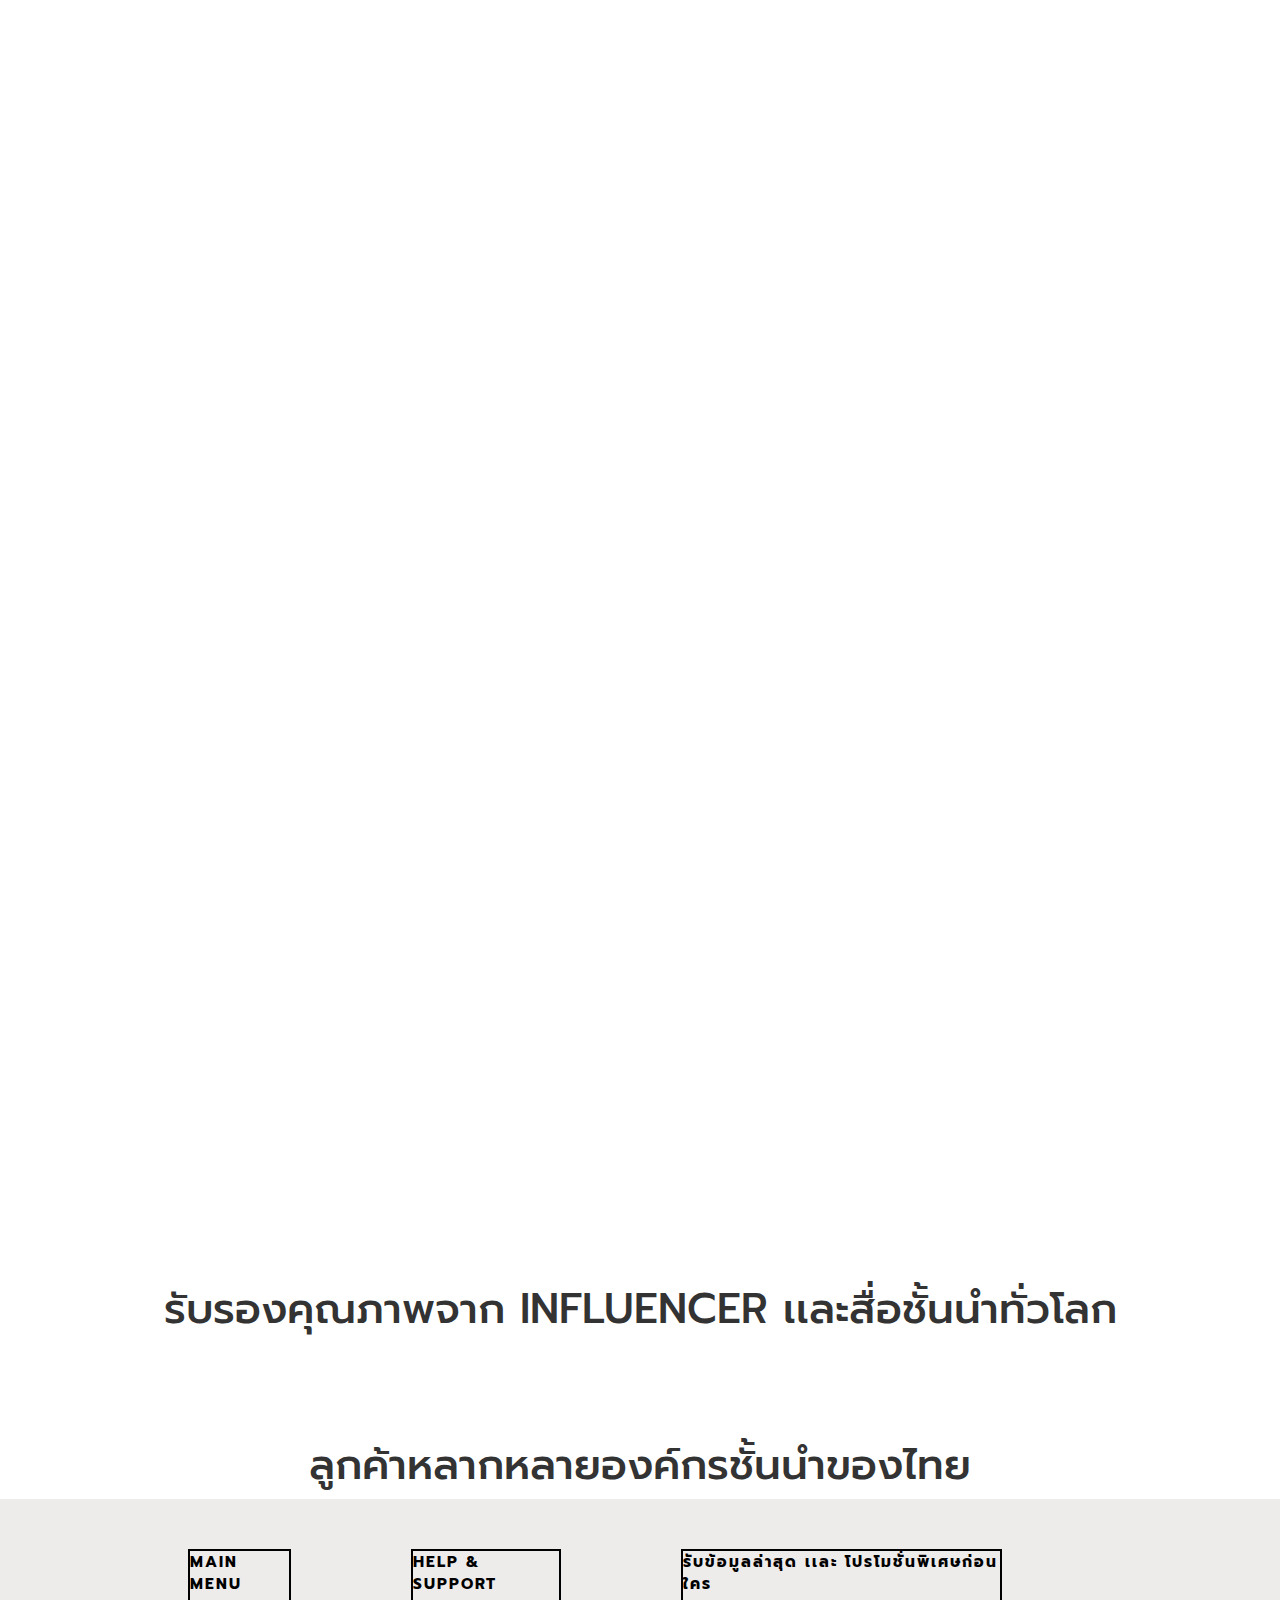
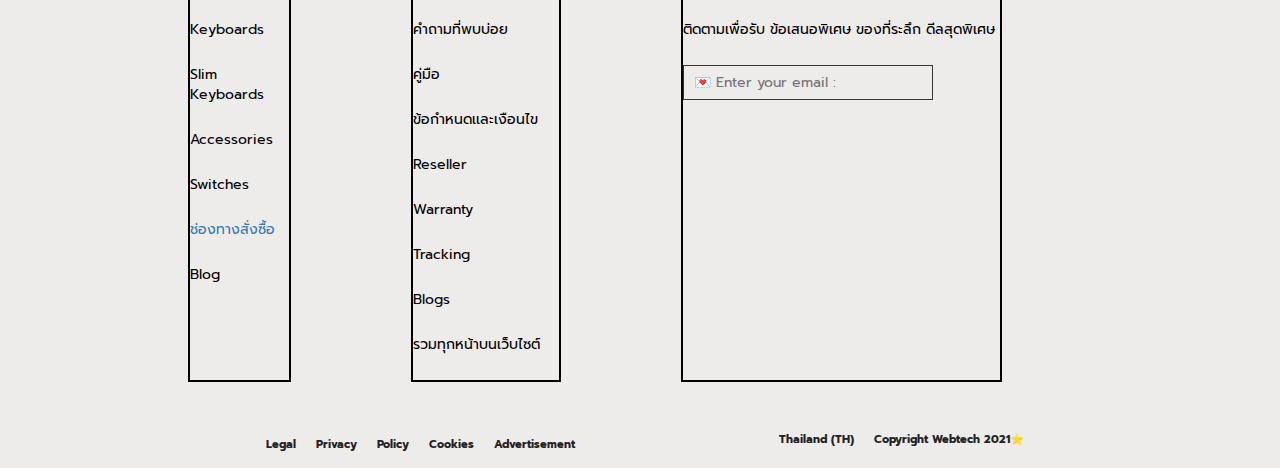
==== commit c247364d: "Update index.html" ====
--- a/index.html
+++ b/index.html
@@ -53,7 +53,7 @@
                     <h5 id="total"></h5>
                 </div>
                 <p>Shipping, taxes, and discounts codes calculated at checkout.</p>
-                <button class="checkout">check out</button>
+               <a href="login.html"><button class="checkout">check out</button></a>
             </div>
             <br>
         </div>
@@ -73,8 +73,8 @@
             <ul>
                 <li><a href="k2.html">Keychron K2</a></li>
                 <li><a href="k4.html">Keychron K4</a></li>
-                <li><a href="#">Keychron K2</a></li>
-                <li><a href="#">Keychron K4</a></li>
+                <li><a href="#">Keychron K6</a></li>
+                <li><a href="#">Keychron K8</a></li>
             </ul>
         </div>
         <div class="slimKeyboards">
@@ -265,7 +265,7 @@
                 <li class="footer-menu-item">Slim Keyboards</li>
                 <li class="footer-menu-item">Accessories</li>
                 <li class="footer-menu-item">Switches</li>
-                <li class="footer-menu-item">ช่องทางสั่งซื้อ</li>
+                <a href="buy.html"><li class="footer-menu-item">ช่องทางสั่งซื้อ</li></a>
                 <li class="footer-menu-item">Blog</li>
             </ul>
             <ul class="footer-menu">
@@ -304,7 +304,7 @@
             <div class="rights">
                 <div class="country">
                     <li>Thailand (TH)</li>
-                    <li>Copyright visalcoolcool⭐</li>
+                    <li>Copyright Webtech 2021⭐</li>
                 </div>
             </div>
     </footer>
--- a/css/style.css
+++ b/css/style.css
@@ -0,0 +1,835 @@
+* {
+    box-sizing: border-box;
+    margin: 0;
+    padding: 0;
+    font-family: 'Prompt', sans-serif;
+}
+
+html:focus-within {
+    scroll-behavior: smooth;
+}
+
+body {
+    position: relative;
+    animation: fade 1s ease-in;
+}
+
+@keyframes fade {
+    from {
+        opacity: 0;
+    }
+    to {
+        opacity: 1;
+    }
+}
+
+
+
+/* top */
+
+.covidTxt {
+    position: relative;
+    height: 5vh;
+    display: flex;
+    justify-content: center;
+    align-items: center;
+    background-color: rgb(28, 29, 29);
+}
+
+.covidTxt p {
+    color: #fff;
+    font-size: 20px;
+    margin-top: 15px;
+}
+
+.covidTxt p:hover {
+    color: #fff;
+}
+
+
+/* top end here */
+
+
+/* nav start here */
+.nav-container {
+    z-index: 1;
+    position: sticky;
+    top: 0;
+    background-color: #fff;
+    width: 100%;
+    height: 10vh;
+    display: flex;
+    justify-content: center;
+    align-items: center;
+    margin: auto;
+}
+
+.keyboards,
+.slimKeyboards,
+.accessories,
+.switch,
+.blog{
+    margin: 1em;
+} 
+
+.keyboards ul,
+.slimKeyboards ul,
+.accessories ul,
+.switch ul,
+.blog ul {
+    position: absolute;
+    background-color: #fff;
+    padding: 0;
+    width: 200px;
+    height: 200px;
+    z-index: 2;
+    display: flex;
+    justify-content: space-around;
+    align-items: center;
+    flex-direction: column;
+    list-style: none;
+    opacity: 0;
+    pointer-events: none;
+    transform: translateY(-10px);
+    transition: all 0.5s ease;
+    box-shadow: rgba(255, 255, 255, 0.1) 0px 1px 1px 0px inset, rgba(50, 50, 93, 0.25) 0px 50px 100px -20px, rgba(0, 0, 0, 0.3) 0px 30px 60px -30px;
+}
+
+.keyboards li,
+.slimKeyboards li,
+.accessories li,
+.switch li,
+.blog li {
+    background-color: #fff;
+    width: 100%;
+    height: 100%;
+    display: flex;
+    justify-content: center;
+    align-items: center;
+}
+
+.keyboards li:hover,
+.slimKeyboards li:hover,
+.accessories li:hover,
+.switch li:hover,
+.blog li:hover {
+    background-color: #fff;
+    opacity: 1;
+    pointer-events: all;
+    text-decoration: none;
+}
+
+.keyboards a,
+.slimKeyboards a,
+.accessories a,
+.switch a,
+.blog a {
+    color: black;
+    text-decoration: none;
+    z-index: 100;
+}
+
+.keyboards a:hover,
+.slimKeyboards a:hover,
+.accessories a:hover,
+.switch a:hover,
+.blog a:hover {
+    color: black;
+    text-decoration: none;
+}
+
+.keyboards,
+.slimKeyboards,
+.accessories,
+.switch,
+.blog {
+    position: relative;
+}
+
+.nav-container button {
+    background: none;
+    border: none;
+    color: #000;
+    text-decoration: none;
+    font-size: 18px;
+    cursor: pointer;
+    font-weight: 500;
+    letter-spacing: 0.5px;
+}
+
+.nav-container button:hover {
+    color: rgb(100, 99, 99);
+    border-bottom: 0.05px solid rgb(90, 90, 90);
+    transform: scale(1.1);
+}
+
+.keyboards button:focus+ul,
+.slimKeyboards button:hover+ul,
+.accessories button:hover+ul,
+.switch button:hover+ul,
+.blog button:hover+ul {
+    opacity: 1;
+    pointer-events: all;
+    transform: translateY(15px);
+}
+
+.icons a {
+    padding: 10px;
+    font-size: 25px;
+    cursor: pointer;
+    color: rgb(28, 29, 29);
+}
+
+.icons i:hover {
+    transform: scale(1.25);
+    color: rgb(54, 54, 54);
+}
+
+.icons a:hover {
+    transform: scale(1.25);
+    color: rgb(54, 54, 54);
+}
+
+.logo img {
+    width: 200px;
+    height: 200px;
+}
+
+.logo img:hover {
+    transform: scale(1.1);
+}
+
+.buy a {
+    text-decoration: none;
+    font-size: 20px;
+    color: #000;
+    z-index: 1000;
+}
+
+.buy a:hover {
+    color: rgb(100, 99, 99);
+}
+
+/* nav end here */
+
+.kan {
+    width: 100%;
+    height: 35.5px;
+    position: relative;
+}
+
+
+/* content start here */
+
+.content-container {
+    position: relative;
+    width: 100%;
+    /* height: 200vh; */
+}
+
+.firstRow {
+    width: 100%;
+    height: 25%;
+    position: relative;
+    top: 2.5%;
+    display: flex;
+    justify-content: center;
+    align-items: center;
+    /* border: 2px solid red; */
+}
+
+.four p:hover, .one p:hover  {
+    color: rgb(67, 68, 68);
+}
+.one,
+.two,
+.three,
+.four {
+    width: 40%;
+    height: 90%;
+    position: relative;
+    margin: 2%;
+    padding: 0;
+    /* border: 2px solid black; */
+}
+
+.one p,
+.four p {
+    font-size: 2em;
+    padding: 12px;
+    color: rgb(67, 68, 68);
+}
+
+
+
+.one button,
+.four button {
+    width: 60%;
+    height: 15%;
+    border-radius: 30px;
+    font-size: 100%;
+    position: absolute;
+    left: 23%;
+    bottom: -5%;
+    background-color: #000;
+    cursor: pointer;
+    opacity: 1;
+    letter-spacing: 1px;
+}
+
+.three button {
+    width: 60%;
+    height: 12%;
+    border-radius: 30px;
+    font-size: 100%;
+    position: absolute;
+    left: 23%;
+    bottom: -5%;
+    background-color: #000;
+    cursor: pointer;
+    opacity: 1;
+}
+
+.buttonX1 {
+    width: 30%;
+    height: 10%;
+    border-radius: 30px;
+    font-size: 100%;
+    position: absolute;
+    left: 12.75%;
+    bottom: 0;
+    background-color: #000;
+    cursor: pointer;
+    opacity: 1;
+    letter-spacing: 1px;
+}
+
+.buttonX2 {
+    width: 30%;
+    height: 10%;
+    border-radius: 30px;
+    font-size: 100%;
+    position: absolute;
+    left: 57.25%;
+    bottom: 0;
+    background-color: #000;
+    cursor: pointer;
+    opacity: 1;
+    letter-spacing: 1px;
+}
+
+.buttonX1 a,
+.buttonX2 a {
+    color: #fff;
+    text-decoration: none;
+}
+
+.buttonX1 a:hover,
+.buttonX2 a:hover {
+    color: #fff;
+    text-decoration: none;
+}
+
+.one a,
+.four a,
+.three a {
+    color: #fff;
+    text-decoration: none;
+}
+
+
+.one a:hover,
+.four a:hover,
+.three a:hover {
+    color: #fff;
+    text-decoration: none;
+}
+
+.regis {
+    font-size: 3em;
+}
+
+.two img {
+    width: 100%;
+    height: 100%;
+}
+
+.three img {
+    width: 100%;
+    height: 100%;
+    /* border: 2px solid black */
+}
+
+#gray1 {
+    background-color: rgb(238, 235, 235);
+    margin: 0;
+}
+
+.youtube-embeded {
+    width: 100%;
+    /* height: 300vh; */
+    /* background-color: red; */
+    display: flex;
+    align-items: center;
+    flex-direction: column;
+}
+
+.youtube-embeded iframe {
+    margin: 25px;
+}
+
+.influencer {
+    display: flex;
+    justify-content: center;
+}
+
+
+/* content end here */
+
+#footer {
+/*     border: 2px solid black; */
+    background-color: rgb(238, 235, 235);
+    color: #000;
+    position: relative;
+}
+
+#footer .footer-content {
+    width: 80%;
+    display: flex;
+    margin: auto;
+    padding: 50px 0;
+    /* border: 10px solid red; */
+    justify-content: center;
+}
+
+#footer .footer-content .footer-menu {
+    margin: 0 60px;
+    list-style: none;
+    border: 2px solid black;
+}
+
+#footer .footer-content .footer-menu .footer-menu-item {
+    margin: 25px 0;
+    cursor: pointer;
+    transition: all 300ms ease;
+}
+
+#footer .footer-content .footer-menu .footer-menu-item:hover {
+    color: rgb(71, 71, 71);
+}
+
+#footer .footer-content .footer-menu .txt-footer {
+    font-weight: bold;
+    text-transform: uppercase;
+    color: #000;
+    font-size: 1.1em;
+    letter-spacing: 2px;
+}
+
+.input-email {
+    width: 250px;
+    height: 35px;
+    border: 0.5px solid rgb(54, 54, 54);
+    background-color: rgb(238, 235, 235);
+    padding: 10px;
+}
+
+
+/* footer-social */
+
+.socials {
+    display: flex;
+/*     border: 2px solid black; */
+    /* width: 300px; */
+}
+
+.socials i {
+    margin: 0 15px;
+    font-size: 1.55em;
+    cursor: pointer;
+    transition: all 300ms ease;
+}
+
+.socials i:hover {
+    color: rgb(71, 71, 71);
+    transform: scale(1.05);
+}
+
+
+/* footer-info*/
+
+.footer-info {
+    display: flex;
+    justify-content: space-between;
+    align-items: flex-end;
+    width: 60%;
+    margin: auto;
+    font-weight: bold;
+    color: rgb(36, 35, 35);
+    font-size: 0.8em;
+}
+
+.footer-info .footer-info-items {
+    display: flex;
+    list-style: none;
+    margin-bottom: 15px;
+}
+
+.footer-info .footer-info-items .footer-info-item {
+    margin: 0 10px;
+    cursor: pointer;
+    transition: all 300ms ease;
+}
+
+.footer-info .footer-info-items .footer-info-item:hover {
+    color: rgb(102, 101, 101);
+}
+
+
+/* .footer-info .rights{
+    
+} */
+
+.footer-info .rights .country {
+    display: flex;
+    justify-content: flex-end;
+    margin-bottom: 10px;
+    align-items: center;
+    margin-bottom: 20px;
+}
+
+.footer-info .rights .country li {
+    list-style: none;
+    margin-left: 20px;
+}
+
+.footer-info .rights .country li:hover {
+    cursor: pointer;
+}
+
+.footer-info .rights .country .thailand-flag {
+    height: 20px;
+    width: auto;
+    display: inline-block;
+    margin-left: 10px;
+}
+
+
+/* footer end here */
+
+/* carousel */
+#myCarousel {
+    cursor: pointer;
+}
+
+#myCarousel  ol li{
+    border-radius: 0;
+    width: 3%;
+}
+
+
+.contactContainer {
+    width: 150px;
+    position: absolute;
+    top: 9.5%;
+    left: 82%;
+
+}
+
+.insideContainer {
+    width: 200px;
+    position: fixed;
+    display: flex;
+    justify-content: space-evenly;
+    z-index: 1000;
+    /* background-color: red; */
+}
+.wrapp {
+    background-color: rgb(255, 255, 255);
+    padding: 8px;
+    height: 45px;
+    border-radius: 5px;
+    box-shadow: rgba(0, 0, 0, 0.24) 0px 3px 8px;
+    cursor: pointer;
+}
+
+.wrappp {
+    background-color: rgb(255, 255, 255);
+    padding: 10px 15px;
+    width: 50px;
+    height: 45px;
+    border-radius: 100%;
+    box-shadow: rgba(0, 0, 0, 0.24) 0px 3px 8px;
+    cursor: pointer;
+}
+
+.insideContainer p{
+    font-size: 20px;
+    color: rgb(65, 125, 204);
+}
+
+.insideContainer a{
+    font-size: 20px;
+}
+
+.insideContainer a:hover, p:hover {
+    color: rgb(70, 133, 216);
+}
+
+.wrapp:hover, .wrappp:hover{
+    transform: scale(1.025);
+}
+
+
+.searchbox {
+    position: absolute;
+    width: 100%;
+    height: 150px;
+    top: 0;
+    opacity: 0;
+    background-color: red;
+    display: flex;
+    align-items: center;
+}
+
+.searchbox p {
+    margin-left: 7em;
+    font-size: 2em;
+    color: rgb(238, 238, 238);
+}
+
+
+
+@media (max-width: 800px) {
+    body{
+        overflow: hidden;
+        overflow-y: scroll;
+    }
+
+    .firstRow {
+        flex-direction: column;
+    }
+
+    .influencer {
+        transform: scale(0.5);
+    }
+    
+    h1 {
+        transform: scale(0.8);
+    }
+    .one p, .two p, .three p, .four p{
+        
+        transform: scale(0.85);
+    }
+
+    .keyboards button, .slimKeyboards button, .accessories button, .switch button, .buy, .icons a, .blog button, .icons a i, .logo {
+        transform: scale(0.5);
+        justify-content: space-around;
+    }
+
+    .socials {
+        display: none;
+    }
+
+    .footer-content {
+        margin: 0 0;
+    }
+}
+
+
+/* cart */
+
+.hr-cart{
+    border: 0.5px solid #eeeeee;
+    width: 85%;
+}
+.big-cart{
+    width: 100%;
+    display: flex;
+    position: relative;
+    background-color: #393E46; /* Black w/ opacity */
+    /* border: 2px solid  red; */
+}
+.c-2{
+    right: -100%;
+    position: fixed;
+    z-index: 9999;
+    background-color: #393E46;
+    opacity: 0.4;
+    width: 100%;
+    height: 100vh;
+    /* border: 2px solid green; */
+    display: flex;
+    transition: 1s;
+    transition: 1s;
+}
+.cart{
+    right: -1000px;
+    position: fixed;
+    background-color: white;
+    z-index: 9999;
+    display: flex;
+    flex-direction: column;
+    width: 20%;
+    height: 100vh;
+    justify-content: space-around;
+    align-items: center;
+    transition: 1s;
+}
+.head-cart{
+    display: flex;
+    justify-content: space-between;
+    /* border: 2px solid red; */
+    align-items: center;
+}
+.head-cart,.detail-cart,.sub-cart{
+    width: 85%;
+}
+#mid{
+    display: flex;
+    flex-direction: column;
+    overflow: auto;
+    width: 85%;
+    height: 55%;
+    /* border: 2px solid black; */
+    align-items: center;
+}
+.detail-cart{
+    width: 100%;
+    display: flex;
+    border-bottom: 2px solid #eeeeee;
+    height: auto;
+    justify-content: center;
+    align-items: center;
+    margin-bottom: 5%;
+
+}
+.left-cart{
+    width: 30%;
+    height: 100%;
+    /* border: 1px solid blue; */
+}
+.img-add{
+    width: 100%;
+    height: auto;
+    /* border: 2px solid red; */
+}
+.img-add img{
+    width: 100%;
+    height: auto;
+    /* border: 2px solid blue; */
+}
+.right-cart{
+    width: 68%;
+    height: auto;
+    /* border: 1px solid black; */
+    display: flex;
+    flex-direction: column;
+    margin-left: auto;
+
+}
+
+.detail-add-cart{
+
+    position: relative;
+    height: auto;
+    width: 100%;
+    /* border: 2px solid red; */
+}
+.price-cart-b{
+    align-items: center;
+    display: flex;
+    position: relative;
+    justify-content: space-between;
+}
+.number-cart{
+    /* border: 2px solid blueviolet; */
+    position: relative;
+    display: flex;
+    width: 46%;
+}
+#price-cart{
+    position: relative;
+    font-size: 15px;
+}
+
+.plux,.min {
+    display: flex;
+    align-items: center;
+    justify-content: center;
+    cursor: pointer;
+    border: 1px solid gray;
+    width: 20%;
+    height: 4vh;
+
+}
+.num2 {
+    text-align: center;
+    width: 70%;
+    border: 1px solid gray;
+    height: 4vh;
+    font-size: 20px;
+    background-color: white;
+}
+.sub-total{
+    display: flex;
+    justify-content: space-between;
+}
+.checkout{
+    width: 100%;
+    height: 4vh;
+    font-size: 20px;
+    /* font-weight: bold; */
+    background-color: black;
+    color: white;
+    border: none;
+}
+/* ---------------animate-cart--------------- */
+.animate-cart{
+    animation: move 1s forwards;
+}
+@keyframes move{
+    100%{
+        right: 0;
+
+    }
+
+}
+.go-left{
+    transition: 1s;
+    animation: to-left 0.5s forwards;
+}
+@keyframes to-left{
+    0%{
+        opacity: 0;
+    }
+    100%{
+        right:0%;
+    }
+}
+.move-out-right{
+    animation: move-out-r 1s;
+}
+@keyframes move-out-r{
+    0%{
+        right: 0;
+    }
+    100%{
+        right: -30%;
+        transition: 1s;
+    }
+}
+.move-out-left{
+    animation: move-out-l 1s;
+}
+@keyframes move-out-l{
+    0%{
+        opacity: 0;
+        right: 0;
+    }
+    100%{
+        left: -70%;
+        opacity: 0;
+        transition: 1s;
+    }
+}
